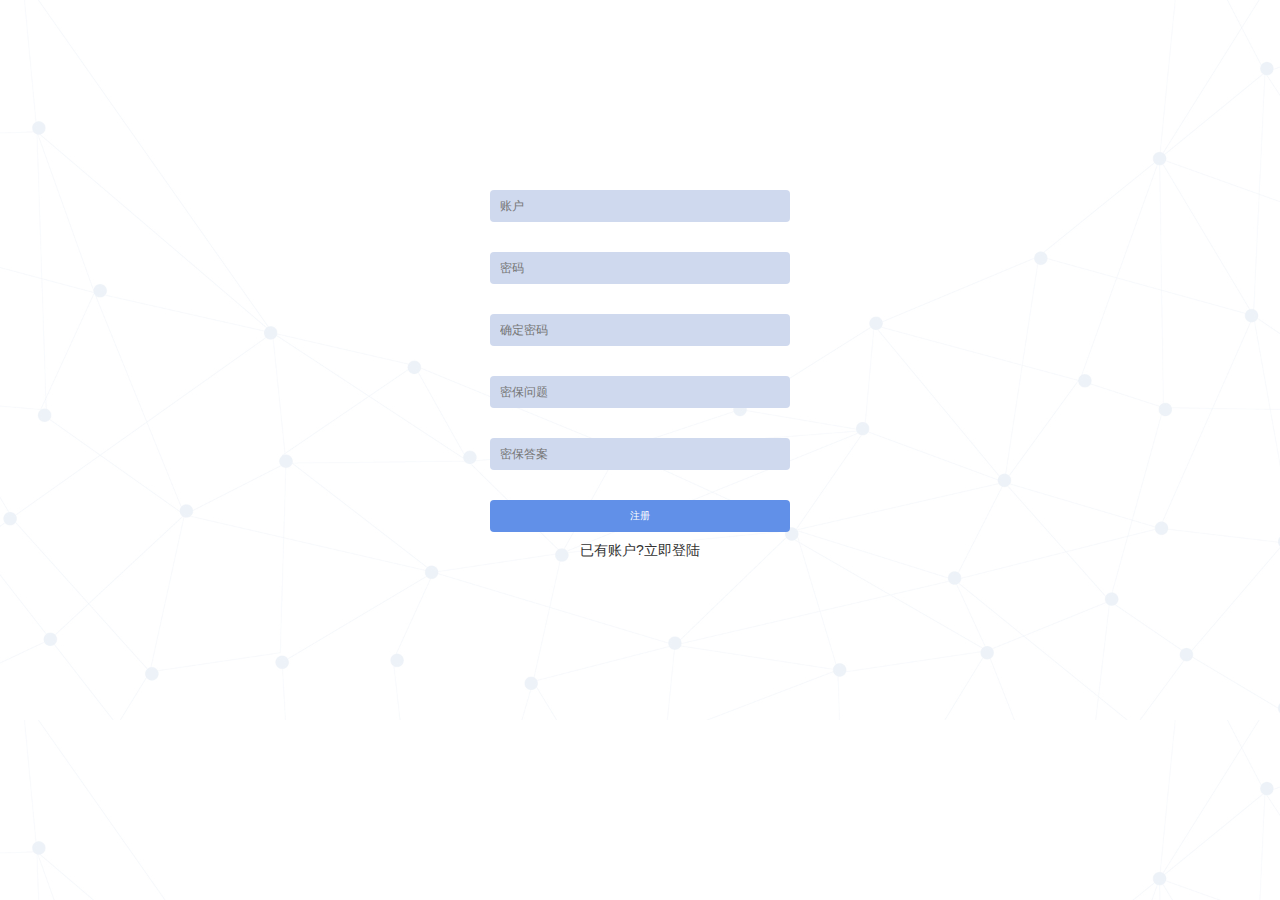
==== register.html @ cb4542a1 "Add files via upload" ====
<!DOCTYPE html>
<html lang="en">

<head>
    <meta charset="UTF-8">
    <meta name="viewport" content="width=device-width, initial-scale=1.0">
    <title>注册</title>
    <link rel="stylesheet" href="/Expand/bootstrap/bootstrap.min.css">
    <link rel="stylesheet" href="/layui/layui/css/layui.css">
    <script src="/Expand/bootstrap/jquery-3.5.0.min.js"></script>
    <script src="/Expand/bootstrap/bootstrap.min.js"></script>
    <script src="/layui/layui/layui.all.js"></script>
    <link rel="stylesheet" href="/Expand/my/MyCss.css">
    <script src="/Expand/my/MyJs.js"></script>
    <style>
        html,
        body {
            width: 100%;
            height: 100%;
            overflow: hidden;
            background-image: url("/Expand/img/login-background.jpg");
            background-size: 100%;
            background-position: content content;
        }

        .formn-box {
            position: absolute;
            top: 40%;
            left: 50%;
            transform: translate(-50%, -50%);
        }

        .input,
        .btn {
            width: 100%;
        }

        .input-box,
        .btn-box {
            margin: 30px;
            margin-bottom: 0px;
            width: 300px;
        }

        .ld_CheckBoxLabel {
            margin-left: -7px;
        }

        .forgotPassword {
            float: right;
            display: inline-block;
            margin-right: 5px;
            transform: translateY(-18px);
        }

        .register-box {
            margin-top: 10px;
            text-align: center;
        }

        .register {
            cursor: pointer;
        }
    </style>
</head>

<body>
    <div class="formn-box">
        <div class="input-box">
            <input type="text" class="input" id="UAccount" placeholder="账户">
        </div>
        <div class="input-box">
            <input type="password" class="input" id="UPassword" placeholder="密码">
        </div>
        <div class="input-box">
            <input type="password" class="input" id="CheckPassword" placeholder="确定密码">
        </div>
        <div class="input-box">
            <input type="text" class="input" id="UProblem" placeholder="密保问题">
        </div>
        <div class="input-box">
            <input type="password" class="input" id="UAnswer" placeholder="密保答案">
        </div>


        <div class="btn-box">
            <button class="btn ld_button_default" action="register">注册</button>
        </div>
        <div class="register-box">
            已有账户?<a href="index.html" class="register">立即登陆</a>
        </div>
    </div>

    <script>

        // 注册按钮
        $(`[action="register"]`).off("click").on("click", function () {
            RegisterEvent();
        })
        // 回车事件
        $(document).on("keyup", function (e) {
            if (e.key == "Enter") {
                RegisterEvent();
            }
        });
        // 注册事件
        function RegisterEvent() {
            let UAccount = $("#UAccount").val();
            let UPassword = $("#UPassword").val();
            let CheckPassword = $("#CheckPassword").val();
            let UProblem = $("#UProblem").val();
            let UAnswer = $("#UAnswer").val();
            if (CheckPassword == "" && UPassword != "") {
                layer.msg("请确认密码");
                return;
            }
            if (UPassword != CheckPassword) {
                layer.msg("密码不一致");
                return;
            }

            if (UAccount == "" || UPassword == "" || UProblem == "" || UAnswer == "") {
                layer.msg("信息不完整");
                return;
            }

            layer.open({
                title: '验证'
                , type: 1
                , content: $("#validation").html()
            });

        }
        // 确认密码框失去焦点事件
        $("#CheckPassword").on("focusout", function () {
            let UPassword = $("#UPassword").val();
            let CheckPassword = $("#CheckPassword").val();
            if (CheckPassword == "" && UPassword != "") {
                layer.msg("请确认密码");
                return;
            }
            if (UPassword != CheckPassword) {
                layer.msg("密码不一致");
            }
        });
    </script>


    <template id="validation">
        <style>
            .box {
                padding: 20px;
                text-align: center;
            }
        </style>
        <div class="box">
            <label>你是机器人吗?</label>
            <button class="btn ld_button_default" action="no">不是</button>
        </div>
        <script>
            // 机器验证弹框
            $(`[action="no"]`).off("click").on("click", function () {
                layer.close(layer.index);
                let UAccount = $("#UAccount").val();
                let UPassword = $("#UPassword").val();
                let CheckPassword = $("#CheckPassword").val();
                let UProblem = $("#UProblem").val();
                let UAnswer = $("#UAnswer").val();
                let u_mode = {
                    "u_mode": {
                        "UAccount": UAccount,
                        "UPassword": UPassword,
                        "UProblem": UProblem,
                        "UAnswer": UAnswer
                    }
                }
                $.ajax({
                    type: "POST",
                    url: "http://49.234.224.90:4396/User/User.asmx/Register",
                    data: JSON.stringify(u_mode),
                    dataType: "json",
                    contentType: "application/json",
                    beforeSend: function () { PageLoad("/Expand/img/load.svg"); },
                    success: function (r) {
                        layer.msg(r.d.msg);
                        $(".input").val("");
                    },
                    error: function (e) {
                        if (e.statusText == "timeout") {
                            layer.msg("连接超时");
                        }
                    },
                    complete: function () { PageHideLoad(); },
                })
            })

        </script>
    </template>
</body>

</html>
---- layui/layui/css/layui.css ----
/** layui-v2.5.6 MIT License By https://www.layui.com */
 .layui-inline,img{display:inline-block;vertical-align:middle}h1,h2,h3,h4,h5,h6{font-weight:400}.layui-edge,.layui-header,.layui-inline,.layui-main{position:relative}.layui-body,.layui-edge,.layui-elip{overflow:hidden}.layui-btn,.layui-edge,.layui-inline,img{vertical-align:middle}.layui-btn,.layui-disabled,.layui-icon,.layui-unselect{-moz-user-select:none;-webkit-user-select:none;-ms-user-select:none}.layui-elip,.layui-form-checkbox span,.layui-form-pane .layui-form-label{text-overflow:ellipsis;white-space:nowrap}.layui-breadcrumb,.layui-tree-btnGroup{visibility:hidden}blockquote,body,button,dd,div,dl,dt,form,h1,h2,h3,h4,h5,h6,input,li,ol,p,pre,td,textarea,th,ul{margin:0;padding:0;-webkit-tap-highlight-color:rgba(0,0,0,0)}a:active,a:hover{outline:0}img{border:none}li{list-style:none}table{border-collapse:collapse;border-spacing:0}h4,h5,h6{font-size:100%}button,input,optgroup,option,select,textarea{font-family:inherit;font-size:inherit;font-style:inherit;font-weight:inherit;outline:0}pre{white-space:pre-wrap;white-space:-moz-pre-wrap;white-space:-pre-wrap;white-space:-o-pre-wrap;word-wrap:break-word}body{line-height:24px;font:14px Helvetica Neue,Helvetica,PingFang SC,Tahoma,Arial,sans-serif}hr{height:1px;margin:10px 0;border:0;clear:both}a{color:#333;text-decoration:none}a:hover{color:#777}a cite{font-style:normal;*cursor:pointer}.layui-border-box,.layui-border-box *{box-sizing:border-box}.layui-box,.layui-box *{box-sizing:content-box}.layui-clear{clear:both;*zoom:1}.layui-clear:after{content:'\20';clear:both;*zoom:1;display:block;height:0}.layui-inline{*display:inline;*zoom:1}.layui-edge{display:inline-block;width:0;height:0;border-width:6px;border-style:dashed;border-color:transparent}.layui-edge-top{top:-4px;border-bottom-color:#999;border-bottom-style:solid}.layui-edge-right{border-left-color:#999;border-left-style:solid}.layui-edge-bottom{top:2px;border-top-color:#999;border-top-style:solid}.layui-edge-left{border-right-color:#999;border-right-style:solid}.layui-disabled,.layui-disabled:hover{color:#d2d2d2!important;cursor:not-allowed!important}.layui-circle{border-radius:100%}.layui-show{display:block!important}.layui-hide{display:none!important}@font-face{font-family:layui-icon;src:url(../font/iconfont.eot?v=256);src:url(../font/iconfont.eot?v=256#iefix) format('embedded-opentype'),url(../font/iconfont.woff2?v=256) format('woff2'),url(../font/iconfont.woff?v=256) format('woff'),url(../font/iconfont.ttf?v=256) format('truetype'),url(../font/iconfont.svg?v=256#layui-icon) format('svg')}.layui-icon{font-family:layui-icon!important;font-size:16px;font-style:normal;-webkit-font-smoothing:antialiased;-moz-osx-font-smoothing:grayscale}.layui-icon-reply-fill:before{content:"\e611"}.layui-icon-set-fill:before{content:"\e614"}.layui-icon-menu-fill:before{content:"\e60f"}.layui-icon-search:before{content:"\e615"}.layui-icon-share:before{content:"\e641"}.layui-icon-set-sm:before{content:"\e620"}.layui-icon-engine:before{content:"\e628"}.layui-icon-close:before{content:"\1006"}.layui-icon-close-fill:before{content:"\1007"}.layui-icon-chart-screen:before{content:"\e629"}.layui-icon-star:before{content:"\e600"}.layui-icon-circle-dot:before{content:"\e617"}.layui-icon-chat:before{content:"\e606"}.layui-icon-release:before{content:"\e609"}.layui-icon-list:before{content:"\e60a"}.layui-icon-chart:before{content:"\e62c"}.layui-icon-ok-circle:before{content:"\1005"}.layui-icon-layim-theme:before{content:"\e61b"}.layui-icon-table:before{content:"\e62d"}.layui-icon-right:before{content:"\e602"}.layui-icon-left:before{content:"\e603"}.layui-icon-cart-simple:before{content:"\e698"}.layui-icon-face-cry:before{content:"\e69c"}.layui-icon-face-smile:before{content:"\e6af"}.layui-icon-survey:before{content:"\e6b2"}.layui-icon-tree:before{content:"\e62e"}.layui-icon-ie:before{content:"\e7bb"}.layui-icon-upload-circle:before{content:"\e62f"}.layui-icon-add-circle:before{content:"\e61f"}.layui-icon-download-circle:before{content:"\e601"}.layui-icon-templeate-1:before{content:"\e630"}.layui-icon-util:before{content:"\e631"}.layui-icon-face-surprised:before{content:"\e664"}.layui-icon-edit:before{content:"\e642"}.layui-icon-speaker:before{content:"\e645"}.layui-icon-down:before{content:"\e61a"}.layui-icon-file:before{content:"\e621"}.layui-icon-layouts:before{content:"\e632"}.layui-icon-rate-half:before{content:"\e6c9"}.layui-icon-add-circle-fine:before{content:"\e608"}.layui-icon-prev-circle:before{content:"\e633"}.layui-icon-read:before{content:"\e705"}.layui-icon-404:before{content:"\e61c"}.layui-icon-carousel:before{content:"\e634"}.layui-icon-help:before{content:"\e607"}.layui-icon-code-circle:before{content:"\e635"}.layui-icon-windows:before{content:"\e67f"}.layui-icon-water:before{content:"\e636"}.layui-icon-username:before{content:"\e66f"}.layui-icon-find-fill:before{content:"\e670"}.layui-icon-about:before{content:"\e60b"}.layui-icon-location:before{content:"\e715"}.layui-icon-up:before{content:"\e619"}.layui-icon-pause:before{content:"\e651"}.layui-icon-date:before{content:"\e637"}.layui-icon-layim-uploadfile:before{content:"\e61d"}.layui-icon-delete:before{content:"\e640"}.layui-icon-play:before{content:"\e652"}.layui-icon-top:before{content:"\e604"}.layui-icon-firefox:before{content:"\e686"}.layui-icon-friends:before{content:"\e612"}.layui-icon-refresh-3:before{content:"\e9aa"}.layui-icon-ok:before{content:"\e605"}.layui-icon-layer:before{content:"\e638"}.layui-icon-face-smile-fine:before{content:"\e60c"}.layui-icon-dollar:before{content:"\e659"}.layui-icon-group:before{content:"\e613"}.layui-icon-layim-download:before{content:"\e61e"}.layui-icon-picture-fine:before{content:"\e60d"}.layui-icon-link:before{content:"\e64c"}.layui-icon-diamond:before{content:"\e735"}.layui-icon-log:before{content:"\e60e"}.layui-icon-key:before{content:"\e683"}.layui-icon-rate-solid:before{content:"\e67a"}.layui-icon-fonts-del:before{content:"\e64f"}.layui-icon-unlink:before{content:"\e64d"}.layui-icon-fonts-clear:before{content:"\e639"}.layui-icon-triangle-r:before{content:"\e623"}.layui-icon-circle:before{content:"\e63f"}.layui-icon-radio:before{content:"\e643"}.layui-icon-align-center:before{content:"\e647"}.layui-icon-align-right:before{content:"\e648"}.layui-icon-align-left:before{content:"\e649"}.layui-icon-loading-1:before{content:"\e63e"}.layui-icon-return:before{content:"\e65c"}.layui-icon-fonts-strong:before{content:"\e62b"}.layui-icon-upload:before{content:"\e67c"}.layui-icon-dialogue:before{content:"\e63a"}.layui-icon-video:before{content:"\e6ed"}.layui-icon-headset:before{content:"\e6fc"}.layui-icon-cellphone-fine:before{content:"\e63b"}.layui-icon-add-1:before{content:"\e654"}.layui-icon-face-smile-b:before{content:"\e650"}.layui-icon-fonts-html:before{content:"\e64b"}.layui-icon-screen-full:before{content:"\e622"}.layui-icon-form:before{content:"\e63c"}.layui-icon-cart:before{content:"\e657"}.layui-icon-camera-fill:before{content:"\e65d"}.layui-icon-tabs:before{content:"\e62a"}.layui-icon-heart-fill:before{content:"\e68f"}.layui-icon-fonts-code:before{content:"\e64e"}.layui-icon-ios:before{content:"\e680"}.layui-icon-at:before{content:"\e687"}.layui-icon-fire:before{content:"\e756"}.layui-icon-set:before{content:"\e716"}.layui-icon-fonts-u:before{content:"\e646"}.layui-icon-triangle-d:before{content:"\e625"}.layui-icon-tips:before{content:"\e702"}.layui-icon-picture:before{content:"\e64a"}.layui-icon-more-vertical:before{content:"\e671"}.layui-icon-bluetooth:before{content:"\e689"}.layui-icon-flag:before{content:"\e66c"}.layui-icon-loading:before{content:"\e63d"}.layui-icon-fonts-i:before{content:"\e644"}.layui-icon-refresh-1:before{content:"\e666"}.layui-icon-rmb:before{content:"\e65e"}.layui-icon-addition:before{content:"\e624"}.layui-icon-home:before{content:"\e68e"}.layui-icon-time:before{content:"\e68d"}.layui-icon-user:before{content:"\e770"}.layui-icon-notice:before{content:"\e667"}.layui-icon-chrome:before{content:"\e68a"}.layui-icon-edge:before{content:"\e68b"}.layui-icon-login-weibo:before{content:"\e675"}.layui-icon-voice:before{content:"\e688"}.layui-icon-upload-drag:before{content:"\e681"}.layui-icon-login-qq:before{content:"\e676"}.layui-icon-snowflake:before{content:"\e6b1"}.layui-icon-heart:before{content:"\e68c"}.layui-icon-logout:before{content:"\e682"}.layui-icon-file-b:before{content:"\e655"}.layui-icon-template:before{content:"\e663"}.layui-icon-transfer:before{content:"\e691"}.layui-icon-auz:before{content:"\e672"}.layui-icon-console:before{content:"\e665"}.layui-icon-app:before{content:"\e653"}.layui-icon-prev:before{content:"\e65a"}.layui-icon-website:before{content:"\e7ae"}.layui-icon-next:before{content:"\e65b"}.layui-icon-component:before{content:"\e857"}.layui-icon-android:before{content:"\e684"}.layui-icon-more:before{content:"\e65f"}.layui-icon-login-wechat:before{content:"\e677"}.layui-icon-shrink-right:before{content:"\e668"}.layui-icon-spread-left:before{content:"\e66b"}.layui-icon-camera:before{content:"\e660"}.layui-icon-note:before{content:"\e66e"}.layui-icon-refresh:before{content:"\e669"}.layui-icon-female:before{content:"\e661"}.layui-icon-male:before{content:"\e662"}.layui-icon-screen-restore:before{content:"\e758"}.layui-icon-password:before{content:"\e673"}.layui-icon-senior:before{content:"\e674"}.layui-icon-theme:before{content:"\e66a"}.layui-icon-tread:before{content:"\e6c5"}.layui-icon-praise:before{content:"\e6c6"}.layui-icon-star-fill:before{content:"\e658"}.layui-icon-rate:before{content:"\e67b"}.layui-icon-template-1:before{content:"\e656"}.layui-icon-vercode:before{content:"\e679"}.layui-icon-service:before{content:"\e626"}.layui-icon-cellphone:before{content:"\e678"}.layui-icon-print:before{content:"\e66d"}.layui-icon-cols:before{content:"\e610"}.layui-icon-wifi:before{content:"\e7e0"}.layui-icon-export:before{content:"\e67d"}.layui-icon-rss:before{content:"\e808"}.layui-icon-slider:before{content:"\e714"}.layui-icon-email:before{content:"\e618"}.layui-icon-subtraction:before{content:"\e67e"}.layui-icon-mike:before{content:"\e6dc"}.layui-icon-light:before{content:"\e748"}.layui-icon-gift:before{content:"\e627"}.layui-icon-mute:before{content:"\e685"}.layui-icon-reduce-circle:before{content:"\e616"}.layui-icon-music:before{content:"\e690"}.layui-main{width:1140px;margin:0 auto}.layui-header{z-index:1000;height:60px}.layui-header a:hover{transition:all .5s;-webkit-transition:all .5s}.layui-side{position:fixed;left:0;top:0;bottom:0;z-index:999;width:200px;overflow-x:hidden}.layui-side-scroll{position:relative;width:220px;height:100%;overflow-x:hidden}.layui-body{position:absolute;left:200px;right:0;top:0;bottom:0;z-index:998;width:auto;overflow-y:auto;box-sizing:border-box}.layui-layout-body{overflow:hidden}.layui-layout-admin .layui-header{background-color:#23262E}.layui-layout-admin .layui-side{top:60px;width:200px;overflow-x:hidden}.layui-layout-admin .layui-body{position:fixed;top:60px;bottom:44px}.layui-layout-admin .layui-main{width:auto;margin:0 15px}.layui-layout-admin .layui-footer{position:fixed;left:200px;right:0;bottom:0;height:44px;line-height:44px;padding:0 15px;background-color:#eee}.layui-layout-admin .layui-logo{position:absolute;left:0;top:0;width:200px;height:100%;line-height:60px;text-align:center;color:#009688;font-size:16px}.layui-layout-admin .layui-header .layui-nav{background:0 0}.layui-layout-left{position:absolute!important;left:200px;top:0}.layui-layout-right{position:absolute!important;right:0;top:0}.layui-container{position:relative;margin:0 auto;padding:0 15px;box-sizing:border-box}.layui-fluid{position:relative;margin:0 auto;padding:0 15px}.layui-row:after,.layui-row:before{content:'';display:block;clear:both}.layui-col-lg1,.layui-col-lg10,.layui-col-lg11,.layui-col-lg12,.layui-col-lg2,.layui-col-lg3,.layui-col-lg4,.layui-col-lg5,.layui-col-lg6,.layui-col-lg7,.layui-col-lg8,.layui-col-lg9,.layui-col-md1,.layui-col-md10,.layui-col-md11,.layui-col-md12,.layui-col-md2,.layui-col-md3,.layui-col-md4,.layui-col-md5,.layui-col-md6,.layui-col-md7,.layui-col-md8,.layui-col-md9,.layui-col-sm1,.layui-col-sm10,.layui-col-sm11,.layui-col-sm12,.layui-col-sm2,.layui-col-sm3,.layui-col-sm4,.layui-col-sm5,.layui-col-sm6,.layui-col-sm7,.layui-col-sm8,.layui-col-sm9,.layui-col-xs1,.layui-col-xs10,.layui-col-xs11,.layui-col-xs12,.layui-col-xs2,.layui-col-xs3,.layui-col-xs4,.layui-col-xs5,.layui-col-xs6,.layui-col-xs7,.layui-col-xs8,.layui-col-xs9{position:relative;display:block;box-sizing:border-box}.layui-col-xs1,.layui-col-xs10,.layui-col-xs11,.layui-col-xs12,.layui-col-xs2,.layui-col-xs3,.layui-col-xs4,.layui-col-xs5,.layui-col-xs6,.layui-col-xs7,.layui-col-xs8,.layui-col-xs9{float:left}.layui-col-xs1{width:8.33333333%}.layui-col-xs2{width:16.66666667%}.layui-col-xs3{width:25%}.layui-col-xs4{width:33.33333333%}.layui-col-xs5{width:41.66666667%}.layui-col-xs6{width:50%}.layui-col-xs7{width:58.33333333%}.layui-col-xs8{width:66.66666667%}.layui-col-xs9{width:75%}.layui-col-xs10{width:83.33333333%}.layui-col-xs11{width:91.66666667%}.layui-col-xs12{width:100%}.layui-col-xs-offset1{margin-left:8.33333333%}.layui-col-xs-offset2{margin-left:16.66666667%}.layui-col-xs-offset3{margin-left:25%}.layui-col-xs-offset4{margin-left:33.33333333%}.layui-col-xs-offset5{margin-left:41.66666667%}.layui-col-xs-offset6{margin-left:50%}.layui-col-xs-offset7{margin-left:58.33333333%}.layui-col-xs-offset8{margin-left:66.66666667%}.layui-col-xs-offset9{margin-left:75%}.layui-col-xs-offset10{margin-left:83.33333333%}.layui-col-xs-offset11{margin-left:91.66666667%}.layui-col-xs-offset12{margin-left:100%}@media screen and (max-width:768px){.layui-hide-xs{display:none!important}.layui-show-xs-block{display:block!important}.layui-show-xs-inline{display:inline!important}.layui-show-xs-inline-block{display:inline-block!important}}@media screen and (min-width:768px){.layui-container{width:750px}.layui-hide-sm{display:none!important}.layui-show-sm-block{display:block!important}.layui-show-sm-inline{display:inline!important}.layui-show-sm-inline-block{display:inline-block!important}.layui-col-sm1,.layui-col-sm10,.layui-col-sm11,.layui-col-sm12,.layui-col-sm2,.layui-col-sm3,.layui-col-sm4,.layui-col-sm5,.layui-col-sm6,.layui-col-sm7,.layui-col-sm8,.layui-col-sm9{float:left}.layui-col-sm1{width:8.33333333%}.layui-col-sm2{width:16.66666667%}.layui-col-sm3{width:25%}.layui-col-sm4{width:33.33333333%}.layui-col-sm5{width:41.66666667%}.layui-col-sm6{width:50%}.layui-col-sm7{width:58.33333333%}.layui-col-sm8{width:66.66666667%}.layui-col-sm9{width:75%}.layui-col-sm10{width:83.33333333%}.layui-col-sm11{width:91.66666667%}.layui-col-sm12{width:100%}.layui-col-sm-offset1{margin-left:8.33333333%}.layui-col-sm-offset2{margin-left:16.66666667%}.layui-col-sm-offset3{margin-left:25%}.layui-col-sm-offset4{margin-left:33.33333333%}.layui-col-sm-offset5{margin-left:41.66666667%}.layui-col-sm-offset6{margin-left:50%}.layui-col-sm-offset7{margin-left:58.33333333%}.layui-col-sm-offset8{margin-left:66.66666667%}.layui-col-sm-offset9{margin-left:75%}.layui-col-sm-offset10{margin-left:83.33333333%}.layui-col-sm-offset11{margin-left:91.66666667%}.layui-col-sm-offset12{margin-left:100%}}@media screen and (min-width:992px){.layui-container{width:970px}.layui-hide-md{display:none!important}.layui-show-md-block{display:block!important}.layui-show-md-inline{display:inline!important}.layui-show-md-inline-block{display:inline-block!important}.layui-col-md1,.layui-col-md10,.layui-col-md11,.layui-col-md12,.layui-col-md2,.layui-col-md3,.layui-col-md4,.layui-col-md5,.layui-col-md6,.layui-col-md7,.layui-col-md8,.layui-col-md9{float:left}.layui-col-md1{width:8.33333333%}.layui-col-md2{width:16.66666667%}.layui-col-md3{width:25%}.layui-col-md4{width:33.33333333%}.layui-col-md5{width:41.66666667%}.layui-col-md6{width:50%}.layui-col-md7{width:58.33333333%}.layui-col-md8{width:66.66666667%}.layui-col-md9{width:75%}.layui-col-md10{width:83.33333333%}.layui-col-md11{width:91.66666667%}.layui-col-md12{width:100%}.layui-col-md-offset1{margin-left:8.33333333%}.layui-col-md-offset2{margin-left:16.66666667%}.layui-col-md-offset3{margin-left:25%}.layui-col-md-offset4{margin-left:33.33333333%}.layui-col-md-offset5{margin-left:41.66666667%}.layui-col-md-offset6{margin-left:50%}.layui-col-md-offset7{margin-left:58.33333333%}.layui-col-md-offset8{margin-left:66.66666667%}.layui-col-md-offset9{margin-left:75%}.layui-col-md-offset10{margin-left:83.33333333%}.layui-col-md-offset11{margin-left:91.66666667%}.layui-col-md-offset12{margin-left:100%}}@media screen and (min-width:1200px){.layui-container{width:1170px}.layui-hide-lg{display:none!important}.layui-show-lg-block{display:block!important}.layui-show-lg-inline{display:inline!important}.layui-show-lg-inline-block{display:inline-block!important}.layui-col-lg1,.layui-col-lg10,.layui-col-lg11,.layui-col-lg12,.layui-col-lg2,.layui-col-lg3,.layui-col-lg4,.layui-col-lg5,.layui-col-lg6,.layui-col-lg7,.layui-col-lg8,.layui-col-lg9{float:left}.layui-col-lg1{width:8.33333333%}.layui-col-lg2{width:16.66666667%}.layui-col-lg3{width:25%}.layui-col-lg4{width:33.33333333%}.layui-col-lg5{width:41.66666667%}.layui-col-lg6{width:50%}.layui-col-lg7{width:58.33333333%}.layui-col-lg8{width:66.66666667%}.layui-col-lg9{width:75%}.layui-col-lg10{width:83.33333333%}.layui-col-lg11{width:91.66666667%}.layui-col-lg12{width:100%}.layui-col-lg-offset1{margin-left:8.33333333%}.layui-col-lg-offset2{margin-left:16.66666667%}.layui-col-lg-offset3{margin-left:25%}.layui-col-lg-offset4{margin-left:33.33333333%}.layui-col-lg-offset5{margin-left:41.66666667%}.layui-col-lg-offset6{margin-left:50%}.layui-col-lg-offset7{margin-left:58.33333333%}.layui-col-lg-offset8{margin-left:66.66666667%}.layui-col-lg-offset9{margin-left:75%}.layui-col-lg-offset10{margin-left:83.33333333%}.layui-col-lg-offset11{margin-left:91.66666667%}.layui-col-lg-offset12{margin-left:100%}}.layui-col-space1{margin:-.5px}.layui-col-space1>*{padding:.5px}.layui-col-space2{margin:-1px}.layui-col-space2>*{padding:1px}.layui-col-space4{margin:-2px}.layui-col-space4>*{padding:2px}.layui-col-space5{margin:-2.5px}.layui-col-space5>*{padding:2.5px}.layui-col-space6{margin:-3px}.layui-col-space6>*{padding:3px}.layui-col-space8{margin:-4px}.layui-col-space8>*{padding:4px}.layui-col-space10{margin:-5px}.layui-col-space10>*{padding:5px}.layui-col-space12{margin:-6px}.layui-col-space12>*{padding:6px}.layui-col-space14{margin:-7px}.layui-col-space14>*{padding:7px}.layui-col-space15{margin:-7.5px}.layui-col-space15>*{padding:7.5px}.layui-col-space16{margin:-8px}.layui-col-space16>*{padding:8px}.layui-col-space18{margin:-9px}.layui-col-space18>*{padding:9px}.layui-col-space20{margin:-10px}.layui-col-space20>*{padding:10px}.layui-col-space22{margin:-11px}.layui-col-space22>*{padding:11px}.layui-col-space24{margin:-12px}.layui-col-space24>*{padding:12px}.layui-col-space25{margin:-12.5px}.layui-col-space25>*{padding:12.5px}.layui-col-space26{margin:-13px}.layui-col-space26>*{padding:13px}.layui-col-space28{margin:-14px}.layui-col-space28>*{padding:14px}.layui-col-space30{margin:-15px}.layui-col-space30>*{padding:15px}.layui-btn,.layui-input,.layui-select,.layui-textarea,.layui-upload-button{outline:0;-webkit-appearance:none;transition:all .3s;-webkit-transition:all .3s;box-sizing:border-box}.layui-elem-quote{margin-bottom:10px;padding:15px;line-height:22px;border-left:5px solid #009688;border-radius:0 2px 2px 0;background-color:#f2f2f2}.layui-quote-nm{border-style:solid;border-width:1px 1px 1px 5px;background:0 0}.layui-elem-field{margin-bottom:10px;padding:0;border-width:1px;border-style:solid}.layui-elem-field legend{margin-left:20px;padding:0 10px;font-size:20px;font-weight:300}.layui-field-title{margin:10px 0 20px;border-width:1px 0 0}.layui-field-box{padding:10px 15px}.layui-field-title .layui-field-box{padding:10px 0}.layui-progress{position:relative;height:6px;border-radius:20px;background-color:#e2e2e2}.layui-progress-bar{position:absolute;left:0;top:0;width:0;max-width:100%;height:6px;border-radius:20px;text-align:right;background-color:#5FB878;transition:all .3s;-webkit-transition:all .3s}.layui-progress-big,.layui-progress-big .layui-progress-bar{height:18px;line-height:18px}.layui-progress-text{position:relative;top:-20px;line-height:18px;font-size:12px;color:#666}.layui-progress-big .layui-progress-text{position:static;padding:0 10px;color:#fff}.layui-collapse{border-width:1px;border-style:solid;border-radius:2px}.layui-colla-content,.layui-colla-item{border-top-width:1px;border-top-style:solid}.layui-colla-item:first-child{border-top:none}.layui-colla-title{position:relative;height:42px;line-height:42px;padding:0 15px 0 35px;color:#333;background-color:#f2f2f2;cursor:pointer;font-size:14px;overflow:hidden}.layui-colla-content{display:none;padding:10px 15px;line-height:22px;color:#666}.layui-colla-icon{position:absolute;left:15px;top:0;font-size:14px}.layui-card{margin-bottom:15px;border-radius:2px;background-color:#fff;box-shadow:0 1px 2px 0 rgba(0,0,0,.05)}.layui-card:last-child{margin-bottom:0}.layui-card-header{position:relative;height:42px;line-height:42px;padding:0 15px;border-bottom:1px solid #f6f6f6;color:#333;border-radius:2px 2px 0 0;font-size:14px}.layui-bg-black,.layui-bg-blue,.layui-bg-cyan,.layui-bg-green,.layui-bg-orange,.layui-bg-red{color:#fff!important}.layui-card-body{position:relative;padding:10px 15px;line-height:24px}.layui-card-body[pad15]{padding:15px}.layui-card-body[pad20]{padding:20px}.layui-card-body .layui-table{margin:5px 0}.layui-card .layui-tab{margin:0}.layui-panel-window{position:relative;padding:15px;border-radius:0;border-top:5px solid #E6E6E6;background-color:#fff}.layui-auxiliar-moving{position:fixed;left:0;right:0;top:0;bottom:0;width:100%;height:100%;background:0 0;z-index:9999999999}.layui-form-label,.layui-form-mid,.layui-form-select,.layui-input-block,.layui-input-inline,.layui-textarea{position:relative}.layui-bg-red{background-color:#FF5722!important}.layui-bg-orange{background-color:#FFB800!important}.layui-bg-green{background-color:#009688!important}.layui-bg-cyan{background-color:#2F4056!important}.layui-bg-blue{background-color:#1E9FFF!important}.layui-bg-black{background-color:#393D49!important}.layui-bg-gray{background-color:#eee!important;color:#666!important}.layui-badge-rim,.layui-colla-content,.layui-colla-item,.layui-collapse,.layui-elem-field,.layui-form-pane .layui-form-item[pane],.layui-form-pane .layui-form-label,.layui-input,.layui-layedit,.layui-layedit-tool,.layui-quote-nm,.layui-select,.layui-tab-bar,.layui-tab-card,.layui-tab-title,.layui-tab-title .layui-this:after,.layui-textarea{border-color:#e6e6e6}.layui-timeline-item:before,hr{background-color:#e6e6e6}.layui-text{line-height:22px;font-size:14px;color:#666}.layui-text h1,.layui-text h2,.layui-text h3{font-weight:500;color:#333}.layui-text h1{font-size:30px}.layui-text h2{font-size:24px}.layui-text h3{font-size:18px}.layui-text a:not(.layui-btn){color:#01AAED}.layui-text a:not(.layui-btn):hover{text-decoration:underline}.layui-text ul{padding:5px 0 5px 15px}.layui-text ul li{margin-top:5px;list-style-type:disc}.layui-text em,.layui-word-aux{color:#999!important;padding:0 5px!important}.layui-btn{display:inline-block;height:38px;line-height:38px;padding:0 18px;background-color:#009688;color:#fff;white-space:nowrap;text-align:center;font-size:14px;border:none;border-radius:2px;cursor:pointer}.layui-btn:hover{opacity:.8;filter:alpha(opacity=80);color:#fff}.layui-btn:active{opacity:1;filter:alpha(opacity=100)}.layui-btn+.layui-btn{margin-left:10px}.layui-btn-container{font-size:0}.layui-btn-container .layui-btn{margin-right:10px;margin-bottom:10px}.layui-btn-container .layui-btn+.layui-btn{margin-left:0}.layui-table .layui-btn-container .layui-btn{margin-bottom:9px}.layui-btn-radius{border-radius:100px}.layui-btn .layui-icon{margin-right:3px;font-size:18px;vertical-align:bottom;vertical-align:middle\9}.layui-btn-primary{border:1px solid #C9C9C9;background-color:#fff;color:#555}.layui-btn-primary:hover{border-color:#009688;color:#333}.layui-btn-normal{background-color:#1E9FFF}.layui-btn-warm{background-color:#FFB800}.layui-btn-danger{background-color:#FF5722}.layui-btn-checked{background-color:#5FB878}.layui-btn-disabled,.layui-btn-disabled:active,.layui-btn-disabled:hover{border:1px solid #e6e6e6;background-color:#FBFBFB;color:#C9C9C9;cursor:not-allowed;opacity:1}.layui-btn-lg{height:44px;line-height:44px;padding:0 25px;font-size:16px}.layui-btn-sm{height:30px;line-height:30px;padding:0 10px;font-size:12px}.layui-btn-sm i{font-size:16px!important}.layui-btn-xs{height:22px;line-height:22px;padding:0 5px;font-size:12px}.layui-btn-xs i{font-size:14px!important}.layui-btn-group{display:inline-block;vertical-align:middle;font-size:0}.layui-btn-group .layui-btn{margin-left:0!important;margin-right:0!important;border-left:1px solid rgba(255,255,255,.5);border-radius:0}.layui-btn-group .layui-btn-primary{border-left:none}.layui-btn-group .layui-btn-primary:hover{border-color:#C9C9C9;color:#009688}.layui-btn-group .layui-btn:first-child{border-left:none;border-radius:2px 0 0 2px}.layui-btn-group .layui-btn-primary:first-child{border-left:1px solid #c9c9c9}.layui-btn-group .layui-btn:last-child{border-radius:0 2px 2px 0}.layui-btn-group .layui-btn+.layui-btn{margin-left:0}.layui-btn-group+.layui-btn-group{margin-left:10px}.layui-btn-fluid{width:100%}.layui-input,.layui-select,.layui-textarea{height:38px;line-height:1.3;line-height:38px\9;border-width:1px;border-style:solid;background-color:#fff;border-radius:2px}.layui-input::-webkit-input-placeholder,.layui-select::-webkit-input-placeholder,.layui-textarea::-webkit-input-placeholder{line-height:1.3}.layui-input,.layui-textarea{display:block;width:100%;padding-left:10px}.layui-input:hover,.layui-textarea:hover{border-color:#D2D2D2!important}.layui-input:focus,.layui-textarea:focus{border-color:#C9C9C9!important}.layui-textarea{min-height:100px;height:auto;line-height:20px;padding:6px 10px;resize:vertical}.layui-select{padding:0 10px}.layui-form input[type=checkbox],.layui-form input[type=radio],.layui-form select{display:none}.layui-form [lay-ignore]{display:initial}.layui-form-item{margin-bottom:15px;clear:both;*zoom:1}.layui-form-item:after{content:'\20';clear:both;*zoom:1;display:block;height:0}.layui-form-label{float:left;display:block;padding:9px 15px;width:80px;font-weight:400;line-height:20px;text-align:right}.layui-form-label-col{display:block;float:none;padding:9px 0;line-height:20px;text-align:left}.layui-form-item .layui-inline{margin-bottom:5px;margin-right:10px}.layui-input-block{margin-left:110px;min-height:36px}.layui-input-inline{display:inline-block;vertical-align:middle}.layui-form-item .layui-input-inline{float:left;width:190px;margin-right:10px}.layui-form-text .layui-input-inline{width:auto}.layui-form-mid{float:left;display:block;padding:9px 0!important;line-height:20px;margin-right:10px}.layui-form-danger+.layui-form-select .layui-input,.layui-form-danger:focus{border-color:#FF5722!important}.layui-form-select .layui-input{padding-right:30px;cursor:pointer}.layui-form-select .layui-edge{position:absolute;right:10px;top:50%;margin-top:-3px;cursor:pointer;border-width:6px;border-top-color:#c2c2c2;border-top-style:solid;transition:all .3s;-webkit-transition:all .3s}.layui-form-select dl{display:none;position:absolute;left:0;top:42px;padding:5px 0;z-index:899;min-width:100%;border:1px solid #d2d2d2;max-height:300px;overflow-y:auto;background-color:#fff;border-radius:2px;box-shadow:0 2px 4px rgba(0,0,0,.12);box-sizing:border-box}.layui-form-select dl dd,.layui-form-select dl dt{padding:0 10px;line-height:36px;white-space:nowrap;overflow:hidden;text-overflow:ellipsis}.layui-form-select dl dt{font-size:12px;color:#999}.layui-form-select dl dd{cursor:pointer}.layui-form-select dl dd:hover{background-color:#f2f2f2;-webkit-transition:.5s all;transition:.5s all}.layui-form-select .layui-select-group dd{padding-left:20px}.layui-form-select dl dd.layui-select-tips{padding-left:10px!important;color:#999}.layui-form-select dl dd.layui-this{background-color:#5FB878;color:#fff}.layui-form-checkbox,.layui-form-select dl dd.layui-disabled{background-color:#fff}.layui-form-selected dl{display:block}.layui-form-checkbox,.layui-form-checkbox *,.layui-form-switch{display:inline-block;vertical-align:middle}.layui-form-selected .layui-edge{margin-top:-9px;-webkit-transform:rotate(180deg);transform:rotate(180deg);margin-top:-3px\9}:root .layui-form-selected .layui-edge{margin-top:-9px\0/IE9}.layui-form-selectup dl{top:auto;bottom:42px}.layui-select-none{margin:5px 0;text-align:center;color:#999}.layui-select-disabled .layui-disabled{border-color:#eee!important}.layui-select-disabled .layui-edge{border-top-color:#d2d2d2}.layui-form-checkbox{position:relative;height:30px;line-height:30px;margin-right:10px;padding-right:30px;cursor:pointer;font-size:0;-webkit-transition:.1s linear;transition:.1s linear;box-sizing:border-box}.layui-form-checkbox span{padding:0 10px;height:100%;font-size:14px;border-radius:2px 0 0 2px;background-color:#d2d2d2;color:#fff;overflow:hidden}.layui-form-checkbox:hover span{background-color:#c2c2c2}.layui-form-checkbox i{position:absolute;right:0;top:0;width:30px;height:28px;border:1px solid #d2d2d2;border-left:none;border-radius:0 2px 2px 0;color:#fff;font-size:20px;text-align:center}.layui-form-checkbox:hover i{border-color:#c2c2c2;color:#c2c2c2}.layui-form-checked,.layui-form-checked:hover{border-color:#5FB878}.layui-form-checked span,.layui-form-checked:hover span{background-color:#5FB878}.layui-form-checked i,.layui-form-checked:hover i{color:#5FB878}.layui-form-item .layui-form-checkbox{margin-top:4px}.layui-form-checkbox[lay-skin=primary]{height:auto!important;line-height:normal!important;min-width:18px;min-height:18px;border:none!important;margin-right:0;padding-left:28px;padding-right:0;background:0 0}.layui-form-checkbox[lay-skin=primary] span{padding-left:0;padding-right:15px;line-height:18px;background:0 0;color:#666}.layui-form-checkbox[lay-skin=primary] i{right:auto;left:0;width:16px;height:16px;line-height:16px;border:1px solid #d2d2d2;font-size:12px;border-radius:2px;background-color:#fff;-webkit-transition:.1s linear;transition:.1s linear}.layui-form-checkbox[lay-skin=primary]:hover i{border-color:#5FB878;color:#fff}.layui-form-checked[lay-skin=primary] i{border-color:#5FB878!important;background-color:#5FB878;color:#fff}.layui-checkbox-disbaled[lay-skin=primary] span{background:0 0!important;color:#c2c2c2}.layui-checkbox-disbaled[lay-skin=primary]:hover i{border-color:#d2d2d2}.layui-form-item .layui-form-checkbox[lay-skin=primary]{margin-top:10px}.layui-form-switch{position:relative;height:22px;line-height:22px;min-width:35px;padding:0 5px;margin-top:8px;border:1px solid #d2d2d2;border-radius:20px;cursor:pointer;background-color:#fff;-webkit-transition:.1s linear;transition:.1s linear}.layui-form-switch i{position:absolute;left:5px;top:3px;width:16px;height:16px;border-radius:20px;background-color:#d2d2d2;-webkit-transition:.1s linear;transition:.1s linear}.layui-form-switch em{position:relative;top:0;width:25px;margin-left:21px;padding:0!important;text-align:center!important;color:#999!important;font-style:normal!important;font-size:12px}.layui-form-onswitch{border-color:#5FB878;background-color:#5FB878}.layui-checkbox-disbaled,.layui-checkbox-disbaled i{border-color:#e2e2e2!important}.layui-form-onswitch i{left:100%;margin-left:-21px;background-color:#fff}.layui-form-onswitch em{margin-left:5px;margin-right:21px;color:#fff!important}.layui-checkbox-disbaled span{background-color:#e2e2e2!important}.layui-checkbox-disbaled:hover i{color:#fff!important}[lay-radio]{display:none}.layui-form-radio,.layui-form-radio *{display:inline-block;vertical-align:middle}.layui-form-radio{line-height:28px;margin:6px 10px 0 0;padding-right:10px;cursor:pointer;font-size:0}.layui-form-radio *{font-size:14px}.layui-form-radio>i{margin-right:8px;font-size:22px;color:#c2c2c2}.layui-form-radio>i:hover,.layui-form-radioed>i{color:#5FB878}.layui-radio-disbaled>i{color:#e2e2e2!important}.layui-form-pane .layui-form-label{width:110px;padding:8px 15px;height:38px;line-height:20px;border-width:1px;border-style:solid;border-radius:2px 0 0 2px;text-align:center;background-color:#FBFBFB;overflow:hidden;box-sizing:border-box}.layui-form-pane .layui-input-inline{margin-left:-1px}.layui-form-pane .layui-input-block{margin-left:110px;left:-1px}.layui-form-pane .layui-input{border-radius:0 2px 2px 0}.layui-form-pane .layui-form-text .layui-form-label{float:none;width:100%;border-radius:2px;box-sizing:border-box;text-align:left}.layui-form-pane .layui-form-text .layui-input-inline{display:block;margin:0;top:-1px;clear:both}.layui-form-pane .layui-form-text .layui-input-block{margin:0;left:0;top:-1px}.layui-form-pane .layui-form-text .layui-textarea{min-height:100px;border-radius:0 0 2px 2px}.layui-form-pane .layui-form-checkbox{margin:4px 0 4px 10px}.layui-form-pane .layui-form-radio,.layui-form-pane .layui-form-switch{margin-top:6px;margin-left:10px}.layui-form-pane .layui-form-item[pane]{position:relative;border-width:1px;border-style:solid}.layui-form-pane .layui-form-item[pane] .layui-form-label{position:absolute;left:0;top:0;height:100%;border-width:0 1px 0 0}.layui-form-pane .layui-form-item[pane] .layui-input-inline{margin-left:110px}@media screen and (max-width:450px){.layui-form-item .layui-form-label{text-overflow:ellipsis;overflow:hidden;white-space:nowrap}.layui-form-item .layui-inline{display:block;margin-right:0;margin-bottom:20px;clear:both}.layui-form-item .layui-inline:after{content:'\20';clear:both;display:block;height:0}.layui-form-item .layui-input-inline{display:block;float:none;left:-3px;width:auto;margin:0 0 10px 112px}.layui-form-item .layui-input-inline+.layui-form-mid{margin-left:110px;top:-5px;padding:0}.layui-form-item .layui-form-checkbox{margin-right:5px;margin-bottom:5px}}.layui-layedit{border-width:1px;border-style:solid;border-radius:2px}.layui-layedit-tool{padding:3px 5px;border-bottom-width:1px;border-bottom-style:solid;font-size:0}.layedit-tool-fixed{position:fixed;top:0;border-top:1px solid #e2e2e2}.layui-layedit-tool .layedit-tool-mid,.layui-layedit-tool .layui-icon{display:inline-block;vertical-align:middle;text-align:center;font-size:14px}.layui-layedit-tool .layui-icon{position:relative;width:32px;height:30px;line-height:30px;margin:3px 5px;color:#777;cursor:pointer;border-radius:2px}.layui-layedit-tool .layui-icon:hover{color:#393D49}.layui-layedit-tool .layui-icon:active{color:#000}.layui-layedit-tool .layedit-tool-active{background-color:#e2e2e2;color:#000}.layui-layedit-tool .layui-disabled,.layui-layedit-tool .layui-disabled:hover{color:#d2d2d2;cursor:not-allowed}.layui-layedit-tool .layedit-tool-mid{width:1px;height:18px;margin:0 10px;background-color:#d2d2d2}.layedit-tool-html{width:50px!important;font-size:30px!important}.layedit-tool-b,.layedit-tool-code,.layedit-tool-help{font-size:16px!important}.layedit-tool-d,.layedit-tool-face,.layedit-tool-image,.layedit-tool-unlink{font-size:18px!important}.layedit-tool-image input{position:absolute;font-size:0;left:0;top:0;width:100%;height:100%;opacity:.01;filter:Alpha(opacity=1);cursor:pointer}.layui-layedit-iframe iframe{display:block;width:100%}#LAY_layedit_code{overflow:hidden}.layui-laypage{display:inline-block;*display:inline;*zoom:1;vertical-align:middle;margin:10px 0;font-size:0}.layui-laypage>a:first-child,.layui-laypage>a:first-child em{border-radius:2px 0 0 2px}.layui-laypage>a:last-child,.layui-laypage>a:last-child em{border-radius:0 2px 2px 0}.layui-laypage>:first-child{margin-left:0!important}.layui-laypage>:last-child{margin-right:0!important}.layui-laypage a,.layui-laypage button,.layui-laypage input,.layui-laypage select,.layui-laypage span{border:1px solid #e2e2e2}.layui-laypage a,.layui-laypage span{display:inline-block;*display:inline;*zoom:1;vertical-align:middle;padding:0 15px;height:28px;line-height:28px;margin:0 -1px 5px 0;background-color:#fff;color:#333;font-size:12px}.layui-flow-more a *,.layui-laypage input,.layui-table-view select[lay-ignore]{display:inline-block}.layui-laypage a:hover{color:#009688}.layui-laypage em{font-style:normal}.layui-laypage .layui-laypage-spr{color:#999;font-weight:700}.layui-laypage a{text-decoration:none}.layui-laypage .layui-laypage-curr{position:relative}.layui-laypage .layui-laypage-curr em{position:relative;color:#fff}.layui-laypage .layui-laypage-curr .layui-laypage-em{position:absolute;left:-1px;top:-1px;padding:1px;width:100%;height:100%;background-color:#009688}.layui-laypage-em{border-radius:2px}.layui-laypage-next em,.layui-laypage-prev em{font-family:Sim sun;font-size:16px}.layui-laypage .layui-laypage-count,.layui-laypage .layui-laypage-limits,.layui-laypage .layui-laypage-refresh,.layui-laypage .layui-laypage-skip{margin-left:10px;margin-right:10px;padding:0;border:none}.layui-laypage .layui-laypage-limits,.layui-laypage .layui-laypage-refresh{vertical-align:top}.layui-laypage .layui-laypage-refresh i{font-size:18px;cursor:pointer}.layui-laypage select{height:22px;padding:3px;border-radius:2px;cursor:pointer}.layui-laypage .layui-laypage-skip{height:30px;line-height:30px;color:#999}.layui-laypage button,.layui-laypage input{height:30px;line-height:30px;border-radius:2px;vertical-align:top;background-color:#fff;box-sizing:border-box}.layui-laypage input{width:40px;margin:0 10px;padding:0 3px;text-align:center}.layui-laypage input:focus,.layui-laypage select:focus{border-color:#009688!important}.layui-laypage button{margin-left:10px;padding:0 10px;cursor:pointer}.layui-table,.layui-table-view{margin:10px 0}.layui-flow-more{margin:10px 0;text-align:center;color:#999;font-size:14px}.layui-flow-more a{height:32px;line-height:32px}.layui-flow-more a *{vertical-align:top}.layui-flow-more a cite{padding:0 20px;border-radius:3px;background-color:#eee;color:#333;font-style:normal}.layui-flow-more a cite:hover{opacity:.8}.layui-flow-more a i{font-size:30px;color:#737383}.layui-table{width:100%;background-color:#fff;color:#666}.layui-table tr{transition:all .3s;-webkit-transition:all .3s}.layui-table th{text-align:left;font-weight:400}.layui-table tbody tr:hover,.layui-table thead tr,.layui-table-click,.layui-table-header,.layui-table-hover,.layui-table-mend,.layui-table-patch,.layui-table-tool,.layui-table-total,.layui-table-total tr,.layui-table[lay-even] tr:nth-child(even){background-color:#f2f2f2}.layui-table td,.layui-table th,.layui-table-col-set,.layui-table-fixed-r,.layui-table-grid-down,.layui-table-header,.layui-table-page,.layui-table-tips-main,.layui-table-tool,.layui-table-total,.layui-table-view,.layui-table[lay-skin=line],.layui-table[lay-skin=row]{border-width:1px;border-style:solid;border-color:#e6e6e6}.layui-table td,.layui-table th{position:relative;padding:9px 15px;min-height:20px;line-height:20px;font-size:14px}.layui-table[lay-skin=line] td,.layui-table[lay-skin=line] th{border-width:0 0 1px}.layui-table[lay-skin=row] td,.layui-table[lay-skin=row] th{border-width:0 1px 0 0}.layui-table[lay-skin=nob] td,.layui-table[lay-skin=nob] th{border:none}.layui-table img{max-width:100px}.layui-table[lay-size=lg] td,.layui-table[lay-size=lg] th{padding:15px 30px}.layui-table-view .layui-table[lay-size=lg] .layui-table-cell{height:40px;line-height:40px}.layui-table[lay-size=sm] td,.layui-table[lay-size=sm] th{font-size:12px;padding:5px 10px}.layui-table-view .layui-table[lay-size=sm] .layui-table-cell{height:20px;line-height:20px}.layui-table[lay-data]{display:none}.layui-table-box{position:relative;overflow:hidden}.layui-table-view .layui-table{position:relative;width:auto;margin:0}.layui-table-view .layui-table[lay-skin=line]{border-width:0 1px 0 0}.layui-table-view .layui-table[lay-skin=row]{border-width:0 0 1px}.layui-table-view .layui-table td,.layui-table-view .layui-table th{padding:5px 0;border-top:none;border-left:none}.layui-table-view .layui-table th.layui-unselect .layui-table-cell span{cursor:pointer}.layui-table-view .layui-table td{cursor:default}.layui-table-view .layui-table td[data-edit=text]{cursor:text}.layui-table-view .layui-form-checkbox[lay-skin=primary] i{width:18px;height:18px}.layui-table-view .layui-form-radio{line-height:0;padding:0}.layui-table-view .layui-form-radio>i{margin:0;font-size:20px}.layui-table-init{position:absolute;left:0;top:0;width:100%;height:100%;text-align:center;z-index:110}.layui-table-init .layui-icon{position:absolute;left:50%;top:50%;margin:-15px 0 0 -15px;font-size:30px;color:#c2c2c2}.layui-table-header{border-width:0 0 1px;overflow:hidden}.layui-table-header .layui-table{margin-bottom:-1px}.layui-table-tool .layui-inline[lay-event]{position:relative;width:26px;height:26px;padding:5px;line-height:16px;margin-right:10px;text-align:center;color:#333;border:1px solid #ccc;cursor:pointer;-webkit-transition:.5s all;transition:.5s all}.layui-table-tool .layui-inline[lay-event]:hover{border:1px solid #999}.layui-table-tool-temp{padding-right:120px}.layui-table-tool-self{position:absolute;right:17px;top:10px}.layui-table-tool .layui-table-tool-self .layui-inline[lay-event]{margin:0 0 0 10px}.layui-table-tool-panel{position:absolute;top:29px;left:-1px;padding:5px 0;min-width:150px;min-height:40px;border:1px solid #d2d2d2;text-align:left;overflow-y:auto;background-color:#fff;box-shadow:0 2px 4px rgba(0,0,0,.12)}.layui-table-cell,.layui-table-tool-panel li{overflow:hidden;text-overflow:ellipsis;white-space:nowrap}.layui-table-tool-panel li{padding:0 10px;line-height:30px;-webkit-transition:.5s all;transition:.5s all}.layui-table-tool-panel li .layui-form-checkbox[lay-skin=primary]{width:100%;padding-left:28px}.layui-table-tool-panel li:hover{background-color:#f2f2f2}.layui-table-tool-panel li .layui-form-checkbox[lay-skin=primary] i{position:absolute;left:0;top:0}.layui-table-tool-panel li .layui-form-checkbox[lay-skin=primary] span{padding:0}.layui-table-tool .layui-table-tool-self .layui-table-tool-panel{left:auto;right:-1px}.layui-table-col-set{position:absolute;right:0;top:0;width:20px;height:100%;border-width:0 0 0 1px;background-color:#fff}.layui-table-sort{width:10px;height:20px;margin-left:5px;cursor:pointer!important}.layui-table-sort .layui-edge{position:absolute;left:5px;border-width:5px}.layui-table-sort .layui-table-sort-asc{top:3px;border-top:none;border-bottom-style:solid;border-bottom-color:#b2b2b2}.layui-table-sort .layui-table-sort-asc:hover{border-bottom-color:#666}.layui-table-sort .layui-table-sort-desc{bottom:5px;border-bottom:none;border-top-style:solid;border-top-color:#b2b2b2}.layui-table-sort .layui-table-sort-desc:hover{border-top-color:#666}.layui-table-sort[lay-sort=asc] .layui-table-sort-asc{border-bottom-color:#000}.layui-table-sort[lay-sort=desc] .layui-table-sort-desc{border-top-color:#000}.layui-table-cell{height:28px;line-height:28px;padding:0 15px;position:relative;box-sizing:border-box}.layui-table-cell .layui-form-checkbox[lay-skin=primary]{top:-1px;padding:0}.layui-table-cell .layui-table-link{color:#01AAED}.laytable-cell-checkbox,.laytable-cell-numbers,.laytable-cell-radio,.laytable-cell-space{padding:0;text-align:center}.layui-table-body{position:relative;overflow:auto;margin-right:-1px;margin-bottom:-1px}.layui-table-body .layui-none{line-height:26px;padding:15px;text-align:center;color:#999}.layui-table-fixed{position:absolute;left:0;top:0;z-index:101}.layui-table-fixed .layui-table-body{overflow:hidden}.layui-table-fixed-l{box-shadow:0 -1px 8px rgba(0,0,0,.08)}.layui-table-fixed-r{left:auto;right:-1px;border-width:0 0 0 1px;box-shadow:-1px 0 8px rgba(0,0,0,.08)}.layui-table-fixed-r .layui-table-header{position:relative;overflow:visible}.layui-table-mend{position:absolute;right:-49px;top:0;height:100%;width:50px}.layui-table-tool{position:relative;z-index:890;width:100%;min-height:50px;line-height:30px;padding:10px 15px;border-width:0 0 1px}.layui-table-tool .layui-btn-container{margin-bottom:-10px}.layui-table-page,.layui-table-total{border-width:1px 0 0;margin-bottom:-1px;overflow:hidden}.layui-table-page{position:relative;width:100%;padding:7px 7px 0;height:41px;font-size:12px;white-space:nowrap}.layui-table-page>div{height:26px}.layui-table-page .layui-laypage{margin:0}.layui-table-page .layui-laypage a,.layui-table-page .layui-laypage span{height:26px;line-height:26px;margin-bottom:10px;border:none;background:0 0}.layui-table-page .layui-laypage a,.layui-table-page .layui-laypage span.layui-laypage-curr{padding:0 12px}.layui-table-page .layui-laypage span{margin-left:0;padding:0}.layui-table-page .layui-laypage .layui-laypage-prev{margin-left:-7px!important}.layui-table-page .layui-laypage .layui-laypage-curr .layui-laypage-em{left:0;top:0;padding:0}.layui-table-page .layui-laypage button,.layui-table-page .layui-laypage input{height:26px;line-height:26px}.layui-table-page .layui-laypage input{width:40px}.layui-table-page .layui-laypage button{padding:0 10px}.layui-table-page select{height:18px}.layui-table-patch .layui-table-cell{padding:0;width:30px}.layui-table-edit{position:absolute;left:0;top:0;width:100%;height:100%;padding:0 14px 1px;border-radius:0;box-shadow:1px 1px 20px rgba(0,0,0,.15)}.layui-table-edit:focus{border-color:#5FB878!important}select.layui-table-edit{padding:0 0 0 10px;border-color:#C9C9C9}.layui-table-view .layui-form-checkbox,.layui-table-view .layui-form-radio,.layui-table-view .layui-form-switch{top:0;margin:0;box-sizing:content-box}.layui-table-view .layui-form-checkbox{top:-1px;height:26px;line-height:26px}.layui-table-view .layui-form-checkbox i{height:26px}.layui-table-grid .layui-table-cell{overflow:visible}.layui-table-grid-down{position:absolute;top:0;right:0;width:26px;height:100%;padding:5px 0;border-width:0 0 0 1px;text-align:center;background-color:#fff;color:#999;cursor:pointer}.layui-table-grid-down .layui-icon{position:absolute;top:50%;left:50%;margin:-8px 0 0 -8px}.layui-table-grid-down:hover{background-color:#fbfbfb}body .layui-table-tips .layui-layer-content{background:0 0;padding:0;box-shadow:0 1px 6px rgba(0,0,0,.12)}.layui-table-tips-main{margin:-44px 0 0 -1px;max-height:150px;padding:8px 15px;font-size:14px;overflow-y:scroll;background-color:#fff;color:#666}.layui-table-tips-c{position:absolute;right:-3px;top:-13px;width:20px;height:20px;padding:3px;cursor:pointer;background-color:#666;border-radius:50%;color:#fff}.layui-table-tips-c:hover{background-color:#777}.layui-table-tips-c:before{position:relative;right:-2px}.layui-upload-file{display:none!important;opacity:.01;filter:Alpha(opacity=1)}.layui-upload-drag,.layui-upload-form,.layui-upload-wrap{display:inline-block}.layui-upload-list{margin:10px 0}.layui-upload-choose{padding:0 10px;color:#999}.layui-upload-drag{position:relative;padding:30px;border:1px dashed #e2e2e2;background-color:#fff;text-align:center;cursor:pointer;color:#999}.layui-upload-drag .layui-icon{font-size:50px;color:#009688}.layui-upload-drag[lay-over]{border-color:#009688}.layui-upload-iframe{position:absolute;width:0;height:0;border:0;visibility:hidden}.layui-upload-wrap{position:relative;vertical-align:middle}.layui-upload-wrap .layui-upload-file{display:block!important;position:absolute;left:0;top:0;z-index:10;font-size:100px;width:100%;height:100%;opacity:.01;filter:Alpha(opacity=1);cursor:pointer}.layui-transfer-active,.layui-transfer-box{display:inline-block;vertical-align:middle}.layui-transfer-box,.layui-transfer-header,.layui-transfer-search{border-width:0;border-style:solid;border-color:#e6e6e6}.layui-transfer-box{position:relative;border-width:1px;width:200px;height:360px;border-radius:2px;background-color:#fff}.layui-transfer-box .layui-form-checkbox{width:100%;margin:0!important}.layui-transfer-header{height:38px;line-height:38px;padding:0 10px;border-bottom-width:1px}.layui-transfer-search{position:relative;padding:10px;border-bottom-width:1px}.layui-transfer-search .layui-input{height:32px;padding-left:30px;font-size:12px}.layui-transfer-search .layui-icon-search{position:absolute;left:20px;top:50%;margin-top:-8px;color:#666}.layui-transfer-active{margin:0 15px}.layui-transfer-active .layui-btn{display:block;margin:0;padding:0 15px;background-color:#5FB878;border-color:#5FB878;color:#fff}.layui-transfer-active .layui-btn-disabled{background-color:#FBFBFB;border-color:#e6e6e6;color:#C9C9C9}.layui-transfer-active .layui-btn:first-child{margin-bottom:15px}.layui-transfer-active .layui-btn .layui-icon{margin:0;font-size:14px!important}.layui-transfer-data{padding:5px 0;overflow:auto}.layui-transfer-data li{height:32px;line-height:32px;padding:0 10px}.layui-transfer-data li:hover{background-color:#f2f2f2;transition:.5s all}.layui-transfer-data .layui-none{padding:15px 10px;text-align:center;color:#999}.layui-nav{position:relative;padding:0 20px;background-color:#393D49;color:#fff;border-radius:2px;font-size:0;box-sizing:border-box}.layui-nav *{font-size:14px}.layui-nav .layui-nav-item{position:relative;display:inline-block;*display:inline;*zoom:1;vertical-align:middle;line-height:60px}.layui-nav .layui-nav-item a{display:block;padding:0 20px;color:#fff;color:rgba(255,255,255,.7);transition:all .3s;-webkit-transition:all .3s}.layui-nav .layui-this:after,.layui-nav-bar,.layui-nav-tree .layui-nav-itemed:after{position:absolute;left:0;top:0;width:0;height:5px;background-color:#5FB878;transition:all .2s;-webkit-transition:all .2s}.layui-nav-bar{z-index:1000}.layui-nav .layui-nav-item a:hover,.layui-nav .layui-this a{color:#fff}.layui-nav .layui-this:after{content:'';top:auto;bottom:0;width:100%}.layui-nav-img{width:30px;height:30px;margin-right:10px;border-radius:50%}.layui-nav .layui-nav-more{content:'';width:0;height:0;border-style:solid dashed dashed;border-color:#fff transparent transparent;overflow:hidden;cursor:pointer;transition:all .2s;-webkit-transition:all .2s;position:absolute;top:50%;right:3px;margin-top:-3px;border-width:6px;border-top-color:rgba(255,255,255,.7)}.layui-nav .layui-nav-mored,.layui-nav-itemed>a .layui-nav-more{margin-top:-9px;border-style:dashed dashed solid;border-color:transparent transparent #fff}.layui-nav-child{display:none;position:absolute;left:0;top:65px;min-width:100%;line-height:36px;padding:5px 0;box-shadow:0 2px 4px rgba(0,0,0,.12);border:1px solid #d2d2d2;background-color:#fff;z-index:100;border-radius:2px;white-space:nowrap}.layui-nav .layui-nav-child a{color:#333}.layui-nav .layui-nav-child a:hover{background-color:#f2f2f2;color:#000}.layui-nav-child dd{position:relative}.layui-nav .layui-nav-child dd.layui-this a,.layui-nav-child dd.layui-this{background-color:#5FB878;color:#fff}.layui-nav-child dd.layui-this:after{display:none}.layui-nav-tree{width:200px;padding:0}.layui-nav-tree .layui-nav-item{display:block;width:100%;line-height:45px}.layui-nav-tree .layui-nav-item a{position:relative;height:45px;line-height:45px;text-overflow:ellipsis;overflow:hidden;white-space:nowrap}.layui-nav-tree .layui-nav-item a:hover{background-color:#4E5465}.layui-nav-tree .layui-nav-bar{width:5px;height:0;background-color:#009688}.layui-nav-tree .layui-nav-child dd.layui-this,.layui-nav-tree .layui-nav-child dd.layui-this a,.layui-nav-tree .layui-this,.layui-nav-tree .layui-this>a,.layui-nav-tree .layui-this>a:hover{background-color:#009688;color:#fff}.layui-nav-tree .layui-this:after{display:none}.layui-nav-itemed>a,.layui-nav-tree .layui-nav-title a,.layui-nav-tree .layui-nav-title a:hover{color:#fff!important}.layui-nav-tree .layui-nav-child{position:relative;z-index:0;top:0;border:none;box-shadow:none}.layui-nav-tree .layui-nav-child a{height:40px;line-height:40px;color:#fff;color:rgba(255,255,255,.7)}.layui-nav-tree .layui-nav-child,.layui-nav-tree .layui-nav-child a:hover{background:0 0;color:#fff}.layui-nav-tree .layui-nav-more{right:10px}.layui-nav-itemed>.layui-nav-child{display:block;padding:0;background-color:rgba(0,0,0,.3)!important}.layui-nav-itemed>.layui-nav-child>.layui-this>.layui-nav-child{display:block}.layui-nav-side{position:fixed;top:0;bottom:0;left:0;overflow-x:hidden;z-index:999}.layui-bg-blue .layui-nav-bar,.layui-bg-blue .layui-nav-itemed:after,.layui-bg-blue .layui-this:after{background-color:#93D1FF}.layui-bg-blue .layui-nav-child dd.layui-this{background-color:#1E9FFF}.layui-bg-blue .layui-nav-itemed>a,.layui-nav-tree.layui-bg-blue .layui-nav-title a,.layui-nav-tree.layui-bg-blue .layui-nav-title a:hover{background-color:#007DDB!important}.layui-breadcrumb{font-size:0}.layui-breadcrumb>*{font-size:14px}.layui-breadcrumb a{color:#999!important}.layui-breadcrumb a:hover{color:#5FB878!important}.layui-breadcrumb a cite{color:#666;font-style:normal}.layui-breadcrumb span[lay-separator]{margin:0 10px;color:#999}.layui-tab{margin:10px 0;text-align:left!important}.layui-tab[overflow]>.layui-tab-title{overflow:hidden}.layui-tab-title{position:relative;left:0;height:40px;white-space:nowrap;font-size:0;border-bottom-width:1px;border-bottom-style:solid;transition:all .2s;-webkit-transition:all .2s}.layui-tab-title li{display:inline-block;*display:inline;*zoom:1;vertical-align:middle;font-size:14px;transition:all .2s;-webkit-transition:all .2s;position:relative;line-height:40px;min-width:65px;padding:0 15px;text-align:center;cursor:pointer}.layui-tab-title li a{display:block}.layui-tab-title .layui-this{color:#000}.layui-tab-title .layui-this:after{position:absolute;left:0;top:0;content:'';width:100%;height:41px;border-width:1px;border-style:solid;border-bottom-color:#fff;border-radius:2px 2px 0 0;box-sizing:border-box;pointer-events:none}.layui-tab-bar{position:absolute;right:0;top:0;z-index:10;width:30px;height:39px;line-height:39px;border-width:1px;border-style:solid;border-radius:2px;text-align:center;background-color:#fff;cursor:pointer}.layui-tab-bar .layui-icon{position:relative;display:inline-block;top:3px;transition:all .3s;-webkit-transition:all .3s}.layui-tab-item{display:none}.layui-tab-more{padding-right:30px;height:auto!important;white-space:normal!important}.layui-tab-more li.layui-this:after{border-bottom-color:#e2e2e2;border-radius:2px}.layui-tab-more .layui-tab-bar .layui-icon{top:-2px;top:3px\9;-webkit-transform:rotate(180deg);transform:rotate(180deg)}:root .layui-tab-more .layui-tab-bar .layui-icon{top:-2px\0/IE9}.layui-tab-content{padding:10px}.layui-tab-title li .layui-tab-close{position:relative;display:inline-block;width:18px;height:18px;line-height:20px;margin-left:8px;top:1px;text-align:center;font-size:14px;color:#c2c2c2;transition:all .2s;-webkit-transition:all .2s}.layui-tab-title li .layui-tab-close:hover{border-radius:2px;background-color:#FF5722;color:#fff}.layui-tab-brief>.layui-tab-title .layui-this{color:#009688}.layui-tab-brief>.layui-tab-more li.layui-this:after,.layui-tab-brief>.layui-tab-title .layui-this:after{border:none;border-radius:0;border-bottom:2px solid #5FB878}.layui-tab-brief[overflow]>.layui-tab-title .layui-this:after{top:-1px}.layui-tab-card{border-width:1px;border-style:solid;border-radius:2px;box-shadow:0 2px 5px 0 rgba(0,0,0,.1)}.layui-tab-card>.layui-tab-title{background-color:#f2f2f2}.layui-tab-card>.layui-tab-title li{margin-right:-1px;margin-left:-1px}.layui-tab-card>.layui-tab-title .layui-this{background-color:#fff}.layui-tab-card>.layui-tab-title .layui-this:after{border-top:none;border-width:1px;border-bottom-color:#fff}.layui-tab-card>.layui-tab-title .layui-tab-bar{height:40px;line-height:40px;border-radius:0;border-top:none;border-right:none}.layui-tab-card>.layui-tab-more .layui-this{background:0 0;color:#5FB878}.layui-tab-card>.layui-tab-more .layui-this:after{border:none}.layui-timeline{padding-left:5px}.layui-timeline-item{position:relative;padding-bottom:20px}.layui-timeline-axis{position:absolute;left:-5px;top:0;z-index:10;width:20px;height:20px;line-height:20px;background-color:#fff;color:#5FB878;border-radius:50%;text-align:center;cursor:pointer}.layui-timeline-axis:hover{color:#FF5722}.layui-timeline-item:before{content:'';position:absolute;left:5px;top:0;z-index:0;width:1px;height:100%}.layui-timeline-item:last-child:before{display:none}.layui-timeline-item:first-child:before{display:block}.layui-timeline-content{padding-left:25px}.layui-timeline-title{position:relative;margin-bottom:10px}.layui-badge,.layui-badge-dot,.layui-badge-rim{position:relative;display:inline-block;padding:0 6px;font-size:12px;text-align:center;background-color:#FF5722;color:#fff;border-radius:2px}.layui-badge{height:18px;line-height:18px}.layui-badge-dot{width:8px;height:8px;padding:0;border-radius:50%}.layui-badge-rim{height:18px;line-height:18px;border-width:1px;border-style:solid;background-color:#fff;color:#666}.layui-btn .layui-badge,.layui-btn .layui-badge-dot{margin-left:5px}.layui-nav .layui-badge,.layui-nav .layui-badge-dot{position:absolute;top:50%;margin:-8px 6px 0}.layui-tab-title .layui-badge,.layui-tab-title .layui-badge-dot{left:5px;top:-2px}.layui-carousel{position:relative;left:0;top:0;background-color:#f8f8f8}.layui-carousel>[carousel-item]{position:relative;width:100%;height:100%;overflow:hidden}.layui-carousel>[carousel-item]:before{position:absolute;content:'\e63d';left:50%;top:50%;width:100px;line-height:20px;margin:-10px 0 0 -50px;text-align:center;color:#c2c2c2;font-family:layui-icon!important;font-size:30px;font-style:normal;-webkit-font-smoothing:antialiased;-moz-osx-font-smoothing:grayscale}.layui-carousel>[carousel-item]>*{display:none;position:absolute;left:0;top:0;width:100%;height:100%;background-color:#f8f8f8;transition-duration:.3s;-webkit-transition-duration:.3s}.layui-carousel-updown>*{-webkit-transition:.3s ease-in-out up;transition:.3s ease-in-out up}.layui-carousel-arrow{display:none\9;opacity:0;position:absolute;left:10px;top:50%;margin-top:-18px;width:36px;height:36px;line-height:36px;text-align:center;font-size:20px;border:0;border-radius:50%;background-color:rgba(0,0,0,.2);color:#fff;-webkit-transition-duration:.3s;transition-duration:.3s;cursor:pointer}.layui-carousel-arrow[lay-type=add]{left:auto!important;right:10px}.layui-carousel:hover .layui-carousel-arrow[lay-type=add],.layui-carousel[lay-arrow=always] .layui-carousel-arrow[lay-type=add]{right:20px}.layui-carousel[lay-arrow=always] .layui-carousel-arrow{opacity:1;left:20px}.layui-carousel[lay-arrow=none] .layui-carousel-arrow{display:none}.layui-carousel-arrow:hover,.layui-carousel-ind ul:hover{background-color:rgba(0,0,0,.35)}.layui-carousel:hover .layui-carousel-arrow{display:block\9;opacity:1;left:20px}.layui-carousel-ind{position:relative;top:-35px;width:100%;line-height:0!important;text-align:center;font-size:0}.layui-carousel[lay-indicator=outside]{margin-bottom:30px}.layui-carousel[lay-indicator=outside] .layui-carousel-ind{top:10px}.layui-carousel[lay-indicator=outside] .layui-carousel-ind ul{background-color:rgba(0,0,0,.5)}.layui-carousel[lay-indicator=none] .layui-carousel-ind{display:none}.layui-carousel-ind ul{display:inline-block;padding:5px;background-color:rgba(0,0,0,.2);border-radius:10px;-webkit-transition-duration:.3s;transition-duration:.3s}.layui-carousel-ind li{display:inline-block;width:10px;height:10px;margin:0 3px;font-size:14px;background-color:#e2e2e2;background-color:rgba(255,255,255,.5);border-radius:50%;cursor:pointer;-webkit-transition-duration:.3s;transition-duration:.3s}.layui-carousel-ind li:hover{background-color:rgba(255,255,255,.7)}.layui-carousel-ind li.layui-this{background-color:#fff}.layui-carousel>[carousel-item]>.layui-carousel-next,.layui-carousel>[carousel-item]>.layui-carousel-prev,.layui-carousel>[carousel-item]>.layui-this{display:block}.layui-carousel>[carousel-item]>.layui-this{left:0}.layui-carousel>[carousel-item]>.layui-carousel-prev{left:-100%}.layui-carousel>[carousel-item]>.layui-carousel-next{left:100%}.layui-carousel>[carousel-item]>.layui-carousel-next.layui-carousel-left,.layui-carousel>[carousel-item]>.layui-carousel-prev.layui-carousel-right{left:0}.layui-carousel>[carousel-item]>.layui-this.layui-carousel-left{left:-100%}.layui-carousel>[carousel-item]>.layui-this.layui-carousel-right{left:100%}.layui-carousel[lay-anim=updown] .layui-carousel-arrow{left:50%!important;top:20px;margin:0 0 0 -18px}.layui-carousel[lay-anim=updown]>[carousel-item]>*,.layui-carousel[lay-anim=fade]>[carousel-item]>*{left:0!important}.layui-carousel[lay-anim=updown] .layui-carousel-arrow[lay-type=add]{top:auto!important;bottom:20px}.layui-carousel[lay-anim=updown] .layui-carousel-ind{position:absolute;top:50%;right:20px;width:auto;height:auto}.layui-carousel[lay-anim=updown] .layui-carousel-ind ul{padding:3px 5px}.layui-carousel[lay-anim=updown] .layui-carousel-ind li{display:block;margin:6px 0}.layui-carousel[lay-anim=updown]>[carousel-item]>.layui-this{top:0}.layui-carousel[lay-anim=updown]>[carousel-item]>.layui-carousel-prev{top:-100%}.layui-carousel[lay-anim=updown]>[carousel-item]>.layui-carousel-next{top:100%}.layui-carousel[lay-anim=updown]>[carousel-item]>.layui-carousel-next.layui-carousel-left,.layui-carousel[lay-anim=updown]>[carousel-item]>.layui-carousel-prev.layui-carousel-right{top:0}.layui-carousel[lay-anim=updown]>[carousel-item]>.layui-this.layui-carousel-left{top:-100%}.layui-carousel[lay-anim=updown]>[carousel-item]>.layui-this.layui-carousel-right{top:100%}.layui-carousel[lay-anim=fade]>[carousel-item]>.layui-carousel-next,.layui-carousel[lay-anim=fade]>[carousel-item]>.layui-carousel-prev{opacity:0}.layui-carousel[lay-anim=fade]>[carousel-item]>.layui-carousel-next.layui-carousel-left,.layui-carousel[lay-anim=fade]>[carousel-item]>.layui-carousel-prev.layui-carousel-right{opacity:1}.layui-carousel[lay-anim=fade]>[carousel-item]>.layui-this.layui-carousel-left,.layui-carousel[lay-anim=fade]>[carousel-item]>.layui-this.layui-carousel-right{opacity:0}.layui-fixbar{position:fixed;right:15px;bottom:15px;z-index:999999}.layui-fixbar li{width:50px;height:50px;line-height:50px;margin-bottom:1px;text-align:center;cursor:pointer;font-size:30px;background-color:#9F9F9F;color:#fff;border-radius:2px;opacity:.95}.layui-fixbar li:hover{opacity:.85}.layui-fixbar li:active{opacity:1}.layui-fixbar .layui-fixbar-top{display:none;font-size:40px}body .layui-util-face{border:none;background:0 0}body .layui-util-face .layui-layer-content{padding:0;background-color:#fff;color:#666;box-shadow:none}.layui-util-face .layui-layer-TipsG{display:none}.layui-util-face ul{position:relative;width:372px;padding:10px;border:1px solid #D9D9D9;background-color:#fff;box-shadow:0 0 20px rgba(0,0,0,.2)}.layui-util-face ul li{cursor:pointer;float:left;border:1px solid #e8e8e8;height:22px;width:26px;overflow:hidden;margin:-1px 0 0 -1px;padding:4px 2px;text-align:center}.layui-util-face ul li:hover{position:relative;z-index:2;border:1px solid #eb7350;background:#fff9ec}.layui-code{position:relative;margin:10px 0;padding:15px;line-height:20px;border:1px solid #ddd;border-left-width:6px;background-color:#F2F2F2;color:#333;font-family:Courier New;font-size:12px}.layui-rate,.layui-rate *{display:inline-block;vertical-align:middle}.layui-rate{padding:10px 5px 10px 0;font-size:0}.layui-rate li i.layui-icon{font-size:20px;color:#FFB800;margin-right:5px;transition:all .3s;-webkit-transition:all .3s}.layui-rate li i:hover{cursor:pointer;transform:scale(1.12);-webkit-transform:scale(1.12)}.layui-rate[readonly] li i:hover{cursor:default;transform:scale(1)}.layui-colorpicker{width:26px;height:26px;border:1px solid #e6e6e6;padding:5px;border-radius:2px;line-height:24px;display:inline-block;cursor:pointer;transition:all .3s;-webkit-transition:all .3s}.layui-colorpicker:hover{border-color:#d2d2d2}.layui-colorpicker.layui-colorpicker-lg{width:34px;height:34px;line-height:32px}.layui-colorpicker.layui-colorpicker-sm{width:24px;height:24px;line-height:22px}.layui-colorpicker.layui-colorpicker-xs{width:22px;height:22px;line-height:20px}.layui-colorpicker-trigger-bgcolor{display:block;background:url([data-uri]);border-radius:2px}.layui-colorpicker-trigger-span{display:block;height:100%;box-sizing:border-box;border:1px solid rgba(0,0,0,.15);border-radius:2px;text-align:center}.layui-colorpicker-trigger-i{display:inline-block;color:#FFF;font-size:12px}.layui-colorpicker-trigger-i.layui-icon-close{color:#999}.layui-colorpicker-main{position:absolute;z-index:66666666;width:280px;padding:7px;background:#FFF;border:1px solid #d2d2d2;border-radius:2px;box-shadow:0 2px 4px rgba(0,0,0,.12)}.layui-colorpicker-main-wrapper{height:180px;position:relative}.layui-colorpicker-basis{width:260px;height:100%;position:relative}.layui-colorpicker-basis-white{width:100%;height:100%;position:absolute;top:0;left:0;background:linear-gradient(90deg,#FFF,hsla(0,0%,100%,0))}.layui-colorpicker-basis-black{width:100%;height:100%;position:absolute;top:0;left:0;background:linear-gradient(0deg,#000,transparent)}.layui-colorpicker-basis-cursor{width:10px;height:10px;border:1px solid #FFF;border-radius:50%;position:absolute;top:-3px;right:-3px;cursor:pointer}.layui-colorpicker-side{position:absolute;top:0;right:0;width:12px;height:100%;background:linear-gradient(red,#FF0,#0F0,#0FF,#00F,#F0F,red)}.layui-colorpicker-side-slider{width:100%;height:5px;box-shadow:0 0 1px #888;box-sizing:border-box;background:#FFF;border-radius:1px;border:1px solid #f0f0f0;cursor:pointer;position:absolute;left:0}.layui-colorpicker-main-alpha{display:none;height:12px;margin-top:7px;background:url([data-uri])}.layui-colorpicker-alpha-bgcolor{height:100%;position:relative}.layui-colorpicker-alpha-slider{width:5px;height:100%;box-shadow:0 0 1px #888;box-sizing:border-box;background:#FFF;border-radius:1px;border:1px solid #f0f0f0;cursor:pointer;position:absolute;top:0}.layui-colorpicker-main-pre{padding-top:7px;font-size:0}.layui-colorpicker-pre{width:20px;height:20px;border-radius:2px;display:inline-block;margin-left:6px;margin-bottom:7px;cursor:pointer}.layui-colorpicker-pre:nth-child(11n+1){margin-left:0}.layui-colorpicker-pre-isalpha{background:url([data-uri])}.layui-colorpicker-pre.layui-this{box-shadow:0 0 3px 2px rgba(0,0,0,.15)}.layui-colorpicker-pre>div{height:100%;border-radius:2px}.layui-colorpicker-main-input{text-align:right;padding-top:7px}.layui-colorpicker-main-input .layui-btn-container .layui-btn{margin:0 0 0 10px}.layui-colorpicker-main-input div.layui-inline{float:left;margin-right:10px;font-size:14px}.layui-colorpicker-main-input input.layui-input{width:150px;height:30px;color:#666}.layui-slider{height:4px;background:#e2e2e2;border-radius:3px;position:relative;cursor:pointer}.layui-slider-bar{border-radius:3px;position:absolute;height:100%}.layui-slider-step{position:absolute;top:0;width:4px;height:4px;border-radius:50%;background:#FFF;-webkit-transform:translateX(-50%);transform:translateX(-50%)}.layui-slider-wrap{width:36px;height:36px;position:absolute;top:-16px;-webkit-transform:translateX(-50%);transform:translateX(-50%);z-index:10;text-align:center}.layui-slider-wrap-btn{width:12px;height:12px;border-radius:50%;background:#FFF;display:inline-block;vertical-align:middle;cursor:pointer;transition:.3s}.layui-slider-wrap:after{content:"";height:100%;display:inline-block;vertical-align:middle}.layui-slider-wrap-btn.layui-slider-hover,.layui-slider-wrap-btn:hover{transform:scale(1.2)}.layui-slider-wrap-btn.layui-disabled:hover{transform:scale(1)!important}.layui-slider-tips{position:absolute;top:-42px;z-index:66666666;white-space:nowrap;display:none;-webkit-transform:translateX(-50%);transform:translateX(-50%);color:#FFF;background:#000;border-radius:3px;height:25px;line-height:25px;padding:0 10px}.layui-slider-tips:after{content:'';position:absolute;bottom:-12px;left:50%;margin-left:-6px;width:0;height:0;border-width:6px;border-style:solid;border-color:#000 transparent transparent}.layui-slider-input{width:70px;height:32px;border:1px solid #e6e6e6;border-radius:3px;font-size:16px;line-height:32px;position:absolute;right:0;top:-15px}.layui-slider-input-btn{display:none;position:absolute;top:0;right:0;width:20px;height:100%;border-left:1px solid #d2d2d2}.layui-slider-input-btn i{cursor:pointer;position:absolute;right:0;bottom:0;width:20px;height:50%;font-size:12px;line-height:16px;text-align:center;color:#999}.layui-slider-input-btn i:first-child{top:0;border-bottom:1px solid #d2d2d2}.layui-slider-input-txt{height:100%;font-size:14px}.layui-slider-input-txt input{height:100%;border:none}.layui-slider-input-btn i:hover{color:#009688}.layui-slider-vertical{width:4px;margin-left:34px}.layui-slider-vertical .layui-slider-bar{width:4px}.layui-slider-vertical .layui-slider-step{top:auto;left:0;-webkit-transform:translateY(50%);transform:translateY(50%)}.layui-slider-vertical .layui-slider-wrap{top:auto;left:-16px;-webkit-transform:translateY(50%);transform:translateY(50%)}.layui-slider-vertical .layui-slider-tips{top:auto;left:2px}@media \0screen{.layui-slider-wrap-btn{margin-left:-20px}.layui-slider-vertical .layui-slider-wrap-btn{margin-left:0;margin-bottom:-20px}.layui-slider-vertical .layui-slider-tips{margin-left:-8px}.layui-slider>span{margin-left:8px}}.layui-tree{line-height:22px}.layui-tree .layui-form-checkbox{margin:0!important}.layui-tree-set{width:100%;position:relative}.layui-tree-pack{display:none;padding-left:20px;position:relative}.layui-tree-iconClick,.layui-tree-main{display:inline-block;vertical-align:middle}.layui-tree-line .layui-tree-pack{padding-left:27px}.layui-tree-line .layui-tree-set .layui-tree-set:after{content:'';position:absolute;top:14px;left:-9px;width:17px;height:0;border-top:1px dotted #c0c4cc}.layui-tree-entry{position:relative;padding:3px 0;height:20px;white-space:nowrap}.layui-tree-entry:hover{background-color:#eee}.layui-tree-line .layui-tree-entry:hover{background-color:rgba(0,0,0,0)}.layui-tree-line .layui-tree-entry:hover .layui-tree-txt{color:#999;text-decoration:underline;transition:.3s}.layui-tree-main{cursor:pointer;padding-right:10px}.layui-tree-line .layui-tree-set:before{content:'';position:absolute;top:0;left:-9px;width:0;height:100%;border-left:1px dotted #c0c4cc}.layui-tree-line .layui-tree-set.layui-tree-setLineShort:before{height:13px}.layui-tree-line .layui-tree-set.layui-tree-setHide:before{height:0}.layui-tree-iconClick{position:relative;height:20px;line-height:20px;margin:0 10px;color:#c0c4cc}.layui-tree-icon{height:12px;line-height:12px;width:12px;text-align:center;border:1px solid #c0c4cc}.layui-tree-iconClick .layui-icon{font-size:18px}.layui-tree-icon .layui-icon{font-size:12px;color:#666}.layui-tree-iconArrow{padding:0 5px}.layui-tree-iconArrow:after{content:'';position:absolute;left:4px;top:3px;z-index:100;width:0;height:0;border-width:5px;border-style:solid;border-color:transparent transparent transparent #c0c4cc;transition:.5s}.layui-tree-btnGroup,.layui-tree-editInput{position:relative;vertical-align:middle;display:inline-block}.layui-tree-spread>.layui-tree-entry>.layui-tree-iconClick>.layui-tree-iconArrow:after{transform:rotate(90deg) translate(3px,4px)}.layui-tree-txt{display:inline-block;vertical-align:middle;color:#555}.layui-tree-search{margin-bottom:15px;color:#666}.layui-tree-btnGroup .layui-icon{display:inline-block;vertical-align:middle;padding:0 2px;cursor:pointer}.layui-tree-btnGroup .layui-icon:hover{color:#999;transition:.3s}.layui-tree-entry:hover .layui-tree-btnGroup{visibility:visible}.layui-tree-editInput{height:20px;line-height:20px;padding:0 3px;border:none;background-color:rgba(0,0,0,.05)}.layui-tree-emptyText{text-align:center;color:#999}.layui-anim{-webkit-animation-duration:.3s;animation-duration:.3s;-webkit-animation-fill-mode:both;animation-fill-mode:both}.layui-anim.layui-icon{display:inline-block}.layui-anim-loop{-webkit-animation-iteration-count:infinite;animation-iteration-count:infinite}.layui-trans,.layui-trans a{transition:all .3s;-webkit-transition:all .3s}@-webkit-keyframes layui-rotate{from{-webkit-transform:rotate(0)}to{-webkit-transform:rotate(360deg)}}@keyframes layui-rotate{from{transform:rotate(0)}to{transform:rotate(360deg)}}.layui-anim-rotate{-webkit-animation-name:layui-rotate;animation-name:layui-rotate;-webkit-animation-duration:1s;animation-duration:1s;-webkit-animation-timing-function:linear;animation-timing-function:linear}@-webkit-keyframes layui-up{from{-webkit-transform:translate3d(0,100%,0);opacity:.3}to{-webkit-transform:translate3d(0,0,0);opacity:1}}@keyframes layui-up{from{transform:translate3d(0,100%,0);opacity:.3}to{transform:translate3d(0,0,0);opacity:1}}.layui-anim-up{-webkit-animation-name:layui-up;animation-name:layui-up}@-webkit-keyframes layui-upbit{from{-webkit-transform:translate3d(0,30px,0);opacity:.3}to{-webkit-transform:translate3d(0,0,0);opacity:1}}@keyframes layui-upbit{from{transform:translate3d(0,30px,0);opacity:.3}to{transform:translate3d(0,0,0);opacity:1}}.layui-anim-upbit{-webkit-animation-name:layui-upbit;animation-name:layui-upbit}@-webkit-keyframes layui-scale{0%{opacity:.3;-webkit-transform:scale(.5)}100%{opacity:1;-webkit-transform:scale(1)}}@keyframes layui-scale{0%{opacity:.3;-ms-transform:scale(.5);transform:scale(.5)}100%{opacity:1;-ms-transform:scale(1);transform:scale(1)}}.layui-anim-scale{-webkit-animation-name:layui-scale;animation-name:layui-scale}@-webkit-keyframes layui-scale-spring{0%{opacity:.5;-webkit-transform:scale(.5)}80%{opacity:.8;-webkit-transform:scale(1.1)}100%{opacity:1;-webkit-transform:scale(1)}}@keyframes layui-scale-spring{0%{opacity:.5;transform:scale(.5)}80%{opacity:.8;transform:scale(1.1)}100%{opacity:1;transform:scale(1)}}.layui-anim-scaleSpring{-webkit-animation-name:layui-scale-spring;animation-name:layui-scale-spring}@-webkit-keyframes layui-fadein{0%{opacity:0}100%{opacity:1}}@keyframes layui-fadein{0%{opacity:0}100%{opacity:1}}.layui-anim-fadein{-webkit-animation-name:layui-fadein;animation-name:layui-fadein}@-webkit-keyframes layui-fadeout{0%{opacity:1}100%{opacity:0}}@keyframes layui-fadeout{0%{opacity:1}100%{opacity:0}}.layui-anim-fadeout{-webkit-animation-name:layui-fadeout;animation-name:layui-fadeout}
---- Expand/my/MyCss.css ----
/* 媒体查询 */
/* 超小设备（手机，小于 768px） */
/* Bootstrap 中默认情况下没有媒体查询 */

/* 小型设备（平板电脑，768px 起） */
/* @media (min-width: @screen-sm-min) {
  ...;
} */

/* 中型设备（台式电脑，992px 起） */
/* @media (min-width: @screen-md-min) {
  ...;
} */

/* 大型设备（大台式电脑，1200px 起） */
/* @media (min-width: @screen-lg-min) {
  ...;
} */
/* ============================================================================= */
* {
  padding: 0px;
  margin: 0px;
  /* user-select: none; */
  outline: none !important;
  font-family: Arial, Helvetica, sans-serif;
}
/* ============================================================================= */
/* 按钮 */
.btn {
  padding: 0px 20px;
  display: inline-block;
  min-width: 82px;
  height: 32px;
  border-radius: 4px;
  -webkit-border-radius: 4px;
  -moz-border-radius: 4px;
  -ms-border-radius: 4px;
  -o-border-radius: 4px;
  font-size: 10px;
  line-height: 32px;
  transition: background-color 0.5s;
  -webkit-transition: background-color 0.5s;
  -moz-transition: background-color 0.5s;
  -ms-transition: background-color 0.5s;
  -o-transition: background-color 0.5s;
  user-select: none;
}
/* 1.默认按钮 */
.btn.ld_button_default {
  border: none;
  background-color: #6190e8;
  color: white;
}
.btn.ld_button_default:hover {
  background-color: #79a1eb;
}
.btn.ld_button_default:active {
  background-color: #4273ce;
}
/* 2.次要按钮 */
.btn.ld_button_white {
  border: 1px solid #c5d9e8;
  background-color: #ffffff;
  color: #6b6868;
}
.btn.ld_button_white:hover {
  background-color: #f3f7fa;
}
.btn.ld_button_white:active {
  background-color: #ebebeb;
}
/* 3.禁用按钮 */
.btn.ld_button_disabled {
  border: 1px solid #ececec;
  background-color: #f7f7f7;
  color: #d2d2d2;
  cursor: not-allowed;
}
/* 4.成功按钮 */
.btn.ld_button_success {
  border: none;
  background-color: #13ce66;
  color: white;
}
.btn.ld_button_success:hover {
  background-color: #24da76;
}
.btn.ld_button_success:active {
  background-color: #19c968;
}
/* 5.危险按钮 */
.btn.ld_button_dangerous {
  border: none;
  background-color: #ff4949;
  color: white;
}
.btn.ld_button_dangerous:hover {
  background-color: #fd6868;
}
.btn.ld_button_dangerous:active {
  background-color: #fa3b3b;
}
/* 6.警告按钮 */
.btn.ld_button_warning {
  border: none;
  background-color: #ffc82c;
  color: white;
}
.btn.ld_button_warning:hover {
  background-color: #f7cc59;
}
.btn.ld_button_warning:active {
  background-color: #ddaf30;
}
/* 7.带图标按钮 */
.btn.iconBtn.ld_button_icon {
  border: 1px solid #c5d9e8;
  color: #6b6868;
  background-color: white;
  padding-left: 42px;
  position: relative;
}
.btn.iconBtn.ld_button_icon > i {
  font-size: 17px;
  display: inline-block;
  position: absolute;
  left: 20px;
}
.btn.iconBtn.ld_button_icon:hover {
  background-color: #f3f7fa;
}
.btn.iconBtn.ld_button_icon:active {
  background-color: #ebebeb;
}

/* 8.单图标按钮 */
.btn.iconBtn.ld_button_onlyIcon {
  border: 1px solid #c5d9e8;
  color: #6b6868;
  background-color: white;
  line-height: 0px;
  display: flex;
  justify-content: center;
  align-items: center;
  min-width: 32px;
}
.btn.iconBtn.ld_button_onlyIcon > i {
  font-size: 17px;
  display: inline-block;
}
.btn.iconBtn.ld_button_onlyIcon:hover {
  background-color: #f3f7fa;
}
.btn.iconBtn.ld_button_onlyIcon:active {
  background-color: #ebebeb;
}
/* 9.圆单图标 */
.btn.iconBtn.ld_button_onlyIconRound {
  padding: 0px;
  width: 32px;
  border-radius: 50%;
  border: 1px solid #c5d9e8;
  color: #6b6868;
  background-color: white;
  line-height: 0px;
  display: flex;
  justify-content: center;
  align-items: center;
  min-width: 32px;
  -webkit-border-radius: 50%;
  -moz-border-radius: 50%;
  -ms-border-radius: 50%;
  -o-border-radius: 50%;
  font-size: 10px;
}
.btn.iconBtn.ld_button_onlyIconRound > i {
  font-size: 17px;
  display: inline-block;
}
.btn.iconBtn.ld_button_onlyIconRound:hover {
  background-color: #f3f7fa;
}
.btn.iconBtn.ld_button_onlyIconRound:active {
  background-color: #ebebeb;
}
/* 10.多组按钮 */
.ld_button_group {
  height: 32px;
  width: auto;
}
.ld_button_group .btn {
  border-radius: 0px;
  -webkit-border-radius: 0px;
  -moz-border-radius: 0px;
  -ms-border-radius: 0px;
  -o-border-radius: 0px;
  border-right: 0px;
  margin: 0px;
  float: left;
}
.ld_button_group .btn:first-of-type {
  border-top-left-radius: 4px;
  border-bottom-left-radius: 4px;
}
.ld_button_group .btn:last-of-type {
  border-top-right-radius: 4px;
  border-bottom-right-radius: 4px;
  border-right: 1px solid #c5d9e8;
}
/* ============================================================================= */
/* 输入框 */
.input {
  width: 200px;
  height: 32px;
  line-height: 32px;
  padding: 0px 10px;
  border: transparent;
  transition: all 0.5s;
  font-size: 12px;
  -webkit-transition: all 0.5s;
  -moz-transition: all 0.5s;
  -ms-transition: all 0.5s;
  -o-transition: all 0.5s;
  background-color: #cfd9ee;
  border-radius: 4px;
  -webkit-border-radius: 4px;
  -moz-border-radius: 4px;
  -ms-border-radius: 4px;
  -o-border-radius: 4px;
  color: #2d2d2d;
  box-sizing: border-box;
  user-select: none;
}
/* 1.文本框 */
/* .input.ld_input_text {
} */
/* 2.货币框 */
.input.ld_input_money::-webkit-outer-spin-button,
.input.ld_input_money::-webkit-inner-spin-button {
  -webkit-appearance: none !important;
}
/* .input.ld_input_money {
} */
/* 3.纯数字框 */
.input.ld_input_num::-webkit-outer-spin-button,
.input.ld_input_num::-webkit-inner-spin-button {
  -webkit-appearance: none !important;
}
/* .input.ld_input_num {
} */
/* 4.带图标输入框(后) */
.ld_input_group_icon_after {
  display: inline-block;
  width: 200px;
  height: 32px;
  line-height: 32px;
  position: relative;
}
.ld_input_group_icon_after > .input {
  width: 200px;
  height: 32px;
  line-height: 32px;
  padding-right: 40px;
  box-sizing: border-box;
  float: left;
  margin: 0px;
}
.ld_input_group_icon_after > i {
  font-size: 20px;
  position: absolute;
  left: 170px;
}
/* 4.带图标输入框(前) */
.ld_input_group_icon_before {
  display: inline-block;
  width: 200px;
  height: 32px;
  line-height: 32px;
  position: relative;
}
.ld_input_group_icon_before > input {
  width: 200px;
  height: 32px;
  line-height: 32px;
  padding-left: 40px;
  box-sizing: border-box;
  float: left;
  margin: 0px;
}
.ld_input_group_icon_before > i {
  font-size: 20px;
  position: absolute;
  left: 10px;
}
/* 5.带文字输入框(前) */
.ld_input_group_text_before {
  display: inline-block;
  width: 200px;
  height: 32px;
  line-height: 32px;
  position: relative;
}
.ld_input_group_text_before > input {
  width: 200px;
  height: 32px;
  line-height: 32px;
  padding-left: 70px;
  box-sizing: border-box;
  float: left;
  margin: 0px;
}
.ld_input_group_text_before > span {
  display: inline-block;
  width: 60px;
  height: 32px;
  font-size: 12px;
  position: absolute;
  left: 0px;
  text-align: center;
  background-color: #8caff5;
  border-top-left-radius: 4px;
  border-bottom-left-radius: 4px;
  user-select: none;
}
/* 6.带文字输入框(后) */
.ld_input_group_text_after {
  display: inline-block;
  width: 200px;
  height: 32px;
  line-height: 32px;
  position: relative;
}
.ld_input_group_text_after > input {
  width: 200px;
  height: 32px;
  line-height: 32px;
  padding-right: 70px;
  box-sizing: border-box;
  float: left;
  margin: 0px;
}
.ld_input_group_text_after > span {
  display: inline-block;
  width: 60px;
  height: 32px;
  font-size: 12px;
  position: absolute;
  left: 140px;
  text-align: center;
  background-color: #8caff5;
  border-top-right-radius: 4px;
  border-bottom-right-radius: 4px;
  user-select: none;
}
/* 7.日期 */
.input.dl_input_date {
  /* user-select: none; */
}
/* ============================================================================= */
/* 复选框 */
.ld_CheckBoxLabel {
  position: relative;
  height: 30px;
  line-height: 30px;
  vertical-align: middle;
  padding: 2px 10px;
  transition: all 0.5s;
  border-radius: 4px;
  user-select: none;
  -webkit-border-radius: 4px;
  -moz-border-radius: 4px;
  -ms-border-radius: 4px;
  -o-border-radius: 4px;
}
.ld_CheckBoxLabel:hover {
  background-color: rgba(241, 242, 246, 1);
}
.ld_CheckBoxLabel:hover rect {
  stroke: rgba(112, 161, 255, 1);
}
.ld_CheckBoxLabel svg {
  position: absolute;
  top: 50%;
  transform: translateY(-50%);
  width: 15px;
  height: 15px;
}
.ld_CheckBoxLabel svg rect {
  fill: transparent;
  stroke-width: 1px;
  stroke: #cccccc;
  transition: all 0.5s;
}
.ld_CheckBoxLabel svg line {
  stroke-width: 2px;
  stroke: white;
  z-index: 5;
  transition: all 2s;
  width: 3px;
  stroke-dasharray: 0, 100;
}

.ld_CheckBox {
  -webkit-appearance: none;
  position: absolute;
  top: 50%;
  transform: translateY(-50%);
  left: 0px;
}

.ld_CheckBoxLabel span {
  display: inline-block;
  position: relative;
  margin-left: 20px;
  line-height: 30px;
  font-weight: 300;
}
.Checked {
  animation: Checked 2s forwards;
}
.NoChecked {
  animation: NoChecked 0s forwards;
}

@keyframes Checked {
  0% {
    stroke-dasharray: 0, 100;
  }
  100% {
    stroke-dasharray: 100, 0;
  }
}
@keyframes NoChecked {
  0% {
    stroke-dasharray: 100, 0;
  }
  100% {
    stroke-dasharray: 0, 100;
  }
}
/* ============================================================================= */

/* 
  * 单选框 
*/
.ld_RadioLabel {
  display: inline-block;
  height: 30px;
  position: relative;
  margin-right: 10px;
  padding: 2px 10px;
  transition: all 0.5s;
  border-radius: 10px;
  font-weight: 300;
  user-select: none;
}
.ld_RadioLabel:hover {
  background-color: rgba(241, 242, 246, 1);
}
.ld_RadioLabel:hover .ld_RadioBtn {
  border-color: rgba(112, 161, 255, 1);
}
.ld_RadioLabel span {
  display: inline-block;
  height: 30px;
  line-height: 30px;
  margin-left: 20px;
}

.ld_RadioBtn {
  -webkit-appearance: none;
  height: 30px;
  line-height: 30px;
  position: absolute;
  top: 50%;
  transform: translateY(-50%);
  display: inline-block;
  width: 17px;
  height: 17px;
  border-radius: 50%;
  -webkit-border-radius: 50%;
  -moz-border-radius: 50%;
  -ms-border-radius: 50%;
  -o-border-radius: 50%;
  border: 1px solid #cccccc;
  transition: border-color 0.5s;
  -webkit-transition: border-color 0.5s;
  -moz-transition: border-color 0.5s;
  -ms-transition: border-color 0.5s;
  -o-transition: border-color 0.5s;
  display: flex;
  justify-content: center;
  align-items: center;
}

.ld_RadioBtn::after {
  content: "";
  display: inline-block;
  width: 13px;
  height: 13px;
  background-color: rgba(112, 161, 255, 1);
  border-radius: 50%;
  -webkit-border-radius: 50%;
  -moz-border-radius: 50%;
  -ms-border-radius: 50%;
  -o-border-radius: 50%;
  transform: scale(0);
  -webkit-transform: scale(0);
  -moz-transform: scale(0);
  -ms-transform: scale(0);
  -o-transform: scale(0);
  transition: all 0.3s;
  -webkit-transition: all 0.3s;
  -moz-transition: all 0.3s;
  -ms-transition: all 0.3s;
  -o-transition: all 0.3s;
}
.ld_RadioBtn:checked {
  border-color: rgba(112, 161, 255, 1);
}
.ld_RadioBtn:checked::after {
  transform: scale(1);
  -webkit-transform: scale(1);
  -moz-transform: scale(1);
  -ms-transform: scale(1);
  -o-transform: scale(1);
}
/* ============================================================================= */
/* 
* 分页 
*/
.PageIndex {
  margin-left: 100px;
}
.PageIndex ul li,
.PageIndex ul i {
  display: inline-block;
  width: 30px;
  height: 30px;
  text-align: center;
  line-height: 30px;
  border-radius: 50%;
  margin-left: 10px;
  transition: all 0.2s;
  float: left;
}
.PageIndex ul li:hover,
.PageIndex ul i:hover {
  background-color: rgba(255, 121, 121, 0.5);
  color: white;
}
.PageSelectIndex {
  background-color: #ff7979;
  color: white;
}
.PageIndex ul i {
  font-size: 25px;
}
/* ============================================================================= */
/* 加载控件 */
.Load {
  background-color: rgba(53, 59, 72, 1);
  position: fixed;
  top: 0px;
  left: 0px;
  width: 100%;
  height: 100%;
  opacity: 0.5;
  z-index: 100;
}
.Load img {
  position: absolute;
  top: 50%;
  left: 50%;
  transform: translate(-50%, -50%);
}
/* ============================================================================= */
/* 解析框 */
.promptBox {
  display: inline-block;
  position: relative;
  font-size: 12px;
}
.prompt {
  pointer-events: none;
  position: absolute;
  top: -40px;
  left: -20px;
  width: 100px;
  padding: 10px;
  color: white;
  background-color: #2d2d2d;
  border-radius: 5px;
  transform: scale(0.3);
  opacity: 0;
  transition: all 0.5s;
  text-align: center;
}
.prompt span {
  display: inline-block;
  position: absolute;
  width: 20px;
  height: 20px;
  top: 65%;
  left: 30px;
  transform: rotate(45deg) scale(0.3);
  background-color: #2d2d2d;
  opacity: 0;
  transition: all 0.5s;
  -webkit-clip-path: polygon(50% 0%, 0 100%, 100% 100%);
  clip-path: polygon(50% 0%, 0 100%, 100% 100%);
}
.promptBox:hover .prompt {
  transform: scale(1);
  opacity: 1;
}
.promptBox:hover .prompt span {
  transform: rotate(45deg) scale(1);
  opacity: 1;
}
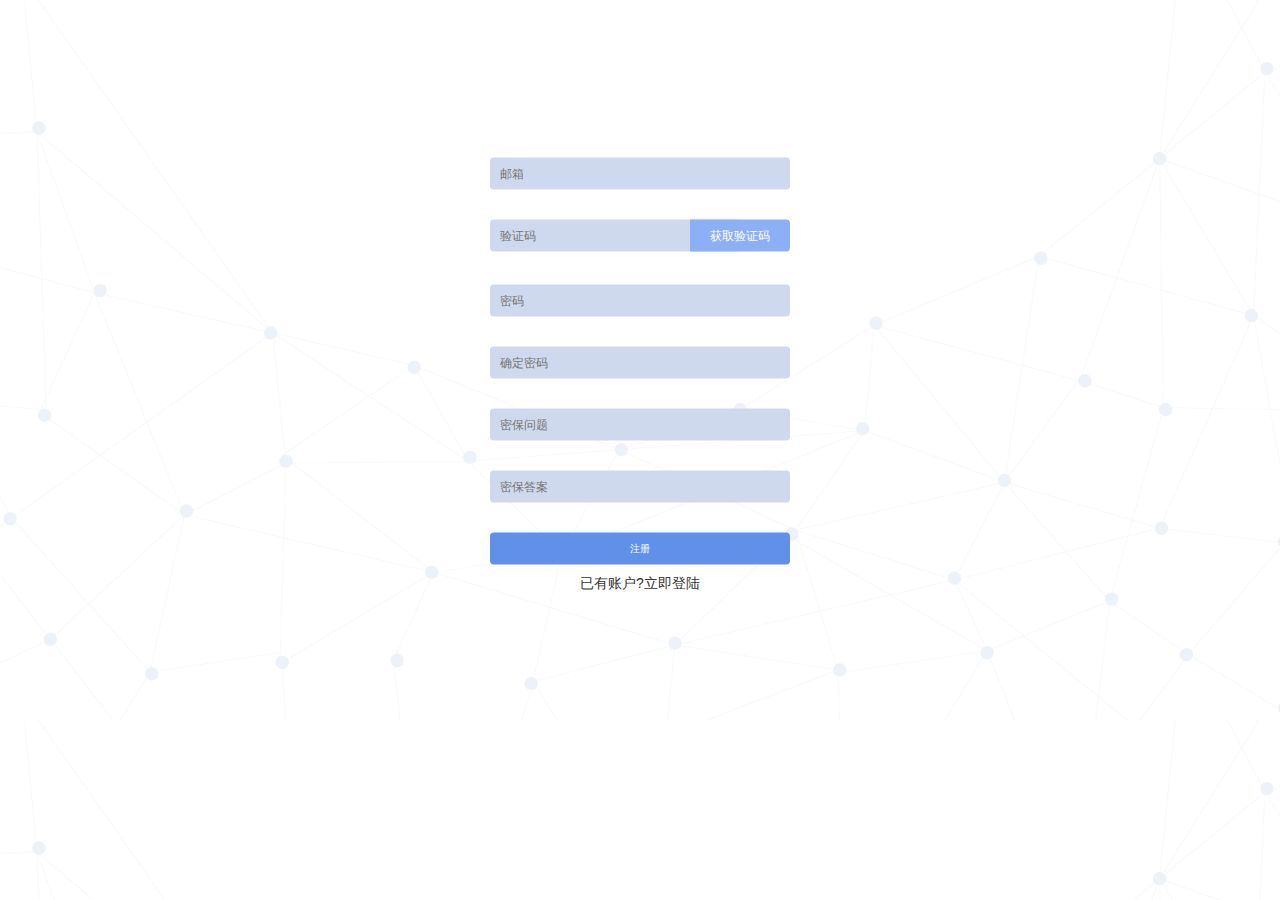
==== commit c303b662: "Add files via upload" ====
--- a/register.html
+++ b/register.html
@@ -61,13 +61,39 @@
         .register {
             cursor: pointer;
         }
+
+        .ld_input_group_text_after {
+            width: 100%;
+        }
+
+        .ld_input_group_text_after input {
+            width: 250px;
+        }
+
+        .ld_input_group_text_after span {
+            margin-left: 60px;
+            transition: all 0.5s;
+            cursor: pointer;
+            color: white;
+            width: 100px;
+        }
+
+        .ld_input_group_text_after span:hover {
+            background-color: #79A1EB;
+        }
     </style>
 </head>
 
 <body>
     <div class="formn-box">
         <div class="input-box">
-            <input type="text" class="input" id="UAccount" placeholder="账户">
+            <input type="text" class="input" id="UEmail" placeholder="邮箱">
+        </div>
+        <div class="input-box">
+            <div class="ld_input_group_text_after">
+                <input type="text" class="input" placeholder="验证码" id="VerificationCode">
+                <span action="GetVerificationCode">获取验证码</span>
+            </div>
         </div>
         <div class="input-box">
             <input type="password" class="input" id="UPassword" placeholder="密码">
@@ -75,6 +101,7 @@
         <div class="input-box">
             <input type="password" class="input" id="CheckPassword" placeholder="确定密码">
         </div>
+
         <div class="input-box">
             <input type="text" class="input" id="UProblem" placeholder="密保问题">
         </div>
@@ -92,6 +119,10 @@
     </div>
 
     <script>
+        var EmailCode;
+        var time = 60;
+        var Tim;
+        var IsOkCode = true;
 
         // 注册按钮
         $(`[action="register"]`).off("click").on("click", function () {
@@ -105,11 +136,11 @@
         });
         // 注册事件
         function RegisterEvent() {
-            let UAccount = $("#UAccount").val();
             let UPassword = $("#UPassword").val();
             let CheckPassword = $("#CheckPassword").val();
             let UProblem = $("#UProblem").val();
             let UAnswer = $("#UAnswer").val();
+            let UEmail = $("#UEmail").val();
             if (CheckPassword == "" && UPassword != "") {
                 layer.msg("请确认密码");
                 return;
@@ -119,7 +150,7 @@
                 return;
             }
 
-            if (UAccount == "" || UPassword == "" || UProblem == "" || UAnswer == "") {
+            if (UEmail == "" || UPassword == "" || UProblem == "" || UAnswer == "" || UEmail == "") {
                 layer.msg("信息不完整");
                 return;
             }
@@ -143,6 +174,51 @@
                 layer.msg("密码不一致");
             }
         });
+
+        //获取验证码
+        $(`[action="GetVerificationCode"]`).off("click").on("click", function () {
+            var reg = /^(\w)+(\.\w+)*@(\w)+((\.\w+)+)$/;
+            let UEmail = $("#UEmail").val();
+            if (!reg.test(UEmail)) {
+                layer.msg("请输入正确的邮箱地址");
+                return;
+            }
+            if (IsOkCode == false) {
+                layer.msg("请等待倒计时结束");
+                return;
+            }
+            var Parameter = {
+                "Email": UEmail
+            }
+            Tim = setInterval(() => {
+                time--;
+                $(`[action="GetVerificationCode"]`).text(time + "s");
+                if (time <= 0) {
+                    clearInterval(Tim);
+                    IsOkCode = true;
+                    time = 60;
+                    $(`[action="GetVerificationCode"]`).text("获取验证码");
+                }
+            }, 1000);
+            $.ajax({
+                type: "POST",
+                url: "http://49.234.224.90:4396/User/User.asmx/VerificationCode",
+                data: JSON.stringify(Parameter),
+                dataType: "json",
+                contentType: "application/json",
+                beforeSend: function () { PageLoad("/Expand/img/load.svg"); IsOkCode = false },
+                success: function (r) {
+                    layer.msg(r.d.msg);
+                    EmailCode = r.d.data.VerificationCode;
+                },
+                error: function (e) {
+                    if (e.statusText == "timeout") {
+                        layer.msg("连接超时");
+                    }
+                },
+                complete: function () { PageHideLoad(); },
+            })
+        })
     </script>
 
 
@@ -161,17 +237,23 @@
             // 机器验证弹框
             $(`[action="no"]`).off("click").on("click", function () {
                 layer.close(layer.index);
-                let UAccount = $("#UAccount").val();
+                let VerificationCode = $("#VerificationCode").val();
+                if (VerificationCode != EmailCode) {
+                    layer.msg("您的验证码有误");
+                    return;
+                }
                 let UPassword = $("#UPassword").val();
                 let CheckPassword = $("#CheckPassword").val();
                 let UProblem = $("#UProblem").val();
                 let UAnswer = $("#UAnswer").val();
+                let UEmail = $("#UEmail").val();
                 let u_mode = {
                     "u_mode": {
-                        "UAccount": UAccount,
+                        "UEmail": UEmail,
                         "UPassword": UPassword,
                         "UProblem": UProblem,
-                        "UAnswer": UAnswer
+                        "UAnswer": UAnswer,
+                        "UEmail": UEmail
                     }
                 }
                 $.ajax({
@@ -196,6 +278,7 @@
 
         </script>
     </template>
+
 </body>
 
 </html>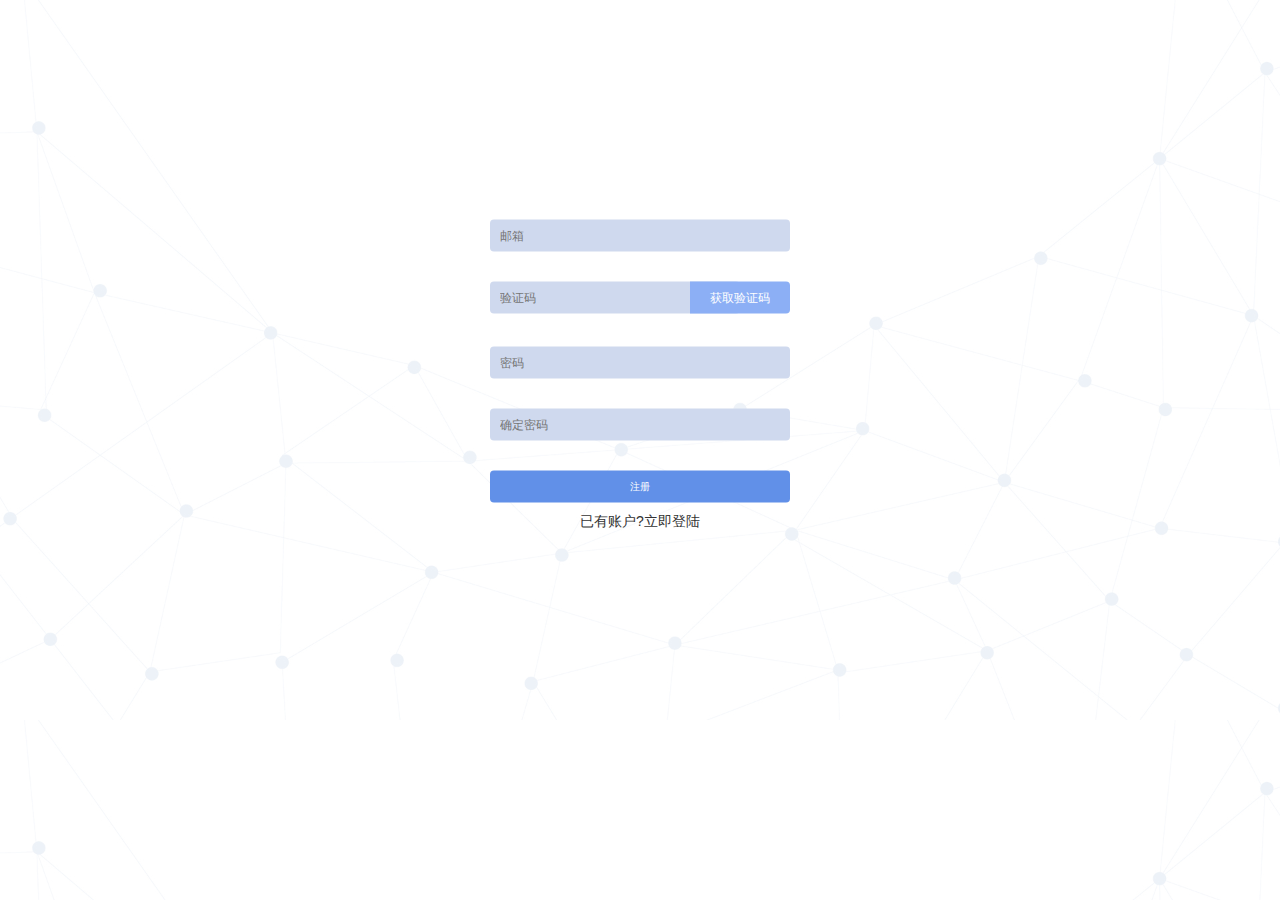
==== commit 302a369f: "Add files via upload" ====
--- a/register.html
+++ b/register.html
@@ -102,13 +102,6 @@
             <input type="password" class="input" id="CheckPassword" placeholder="确定密码">
         </div>
 
-        <div class="input-box">
-            <input type="text" class="input" id="UProblem" placeholder="密保问题">
-        </div>
-        <div class="input-box">
-            <input type="password" class="input" id="UAnswer" placeholder="密保答案">
-        </div>
-
 
         <div class="btn-box">
             <button class="btn ld_button_default" action="register">注册</button>
@@ -138,8 +131,6 @@
         function RegisterEvent() {
             let UPassword = $("#UPassword").val();
             let CheckPassword = $("#CheckPassword").val();
-            let UProblem = $("#UProblem").val();
-            let UAnswer = $("#UAnswer").val();
             let UEmail = $("#UEmail").val();
             if (CheckPassword == "" && UPassword != "") {
                 layer.msg("请确认密码");
@@ -150,7 +141,7 @@
                 return;
             }
 
-            if (UEmail == "" || UPassword == "" || UProblem == "" || UAnswer == "" || UEmail == "") {
+            if (UEmail == "" || UPassword == "") {
                 layer.msg("信息不完整");
                 return;
             }
@@ -190,16 +181,7 @@
             var Parameter = {
                 "Email": UEmail
             }
-            Tim = setInterval(() => {
-                time--;
-                $(`[action="GetVerificationCode"]`).text(time + "s");
-                if (time <= 0) {
-                    clearInterval(Tim);
-                    IsOkCode = true;
-                    time = 60;
-                    $(`[action="GetVerificationCode"]`).text("获取验证码");
-                }
-            }, 1000);
+
             $.ajax({
                 type: "POST",
                 url: "http://49.234.224.90:4396/User/User.asmx/VerificationCode",
@@ -216,7 +198,19 @@
                         layer.msg("连接超时");
                     }
                 },
-                complete: function () { PageHideLoad(); },
+                complete: function () {
+                    PageHideLoad();
+                    Tim = setInterval(() => {
+                        time--;
+                        $(`[action="GetVerificationCode"]`).text(time + "s");
+                        if (time <= 0) {
+                            clearInterval(Tim);
+                            IsOkCode = true;
+                            time = 60;
+                            $(`[action="GetVerificationCode"]`).text("获取验证码");
+                        }
+                    }, 1000);
+                },
             })
         })
     </script>
@@ -244,16 +238,11 @@
                 }
                 let UPassword = $("#UPassword").val();
                 let CheckPassword = $("#CheckPassword").val();
-                let UProblem = $("#UProblem").val();
-                let UAnswer = $("#UAnswer").val();
                 let UEmail = $("#UEmail").val();
                 let u_mode = {
                     "u_mode": {
                         "UEmail": UEmail,
                         "UPassword": UPassword,
-                        "UProblem": UProblem,
-                        "UAnswer": UAnswer,
-                        "UEmail": UEmail
                     }
                 }
                 $.ajax({
